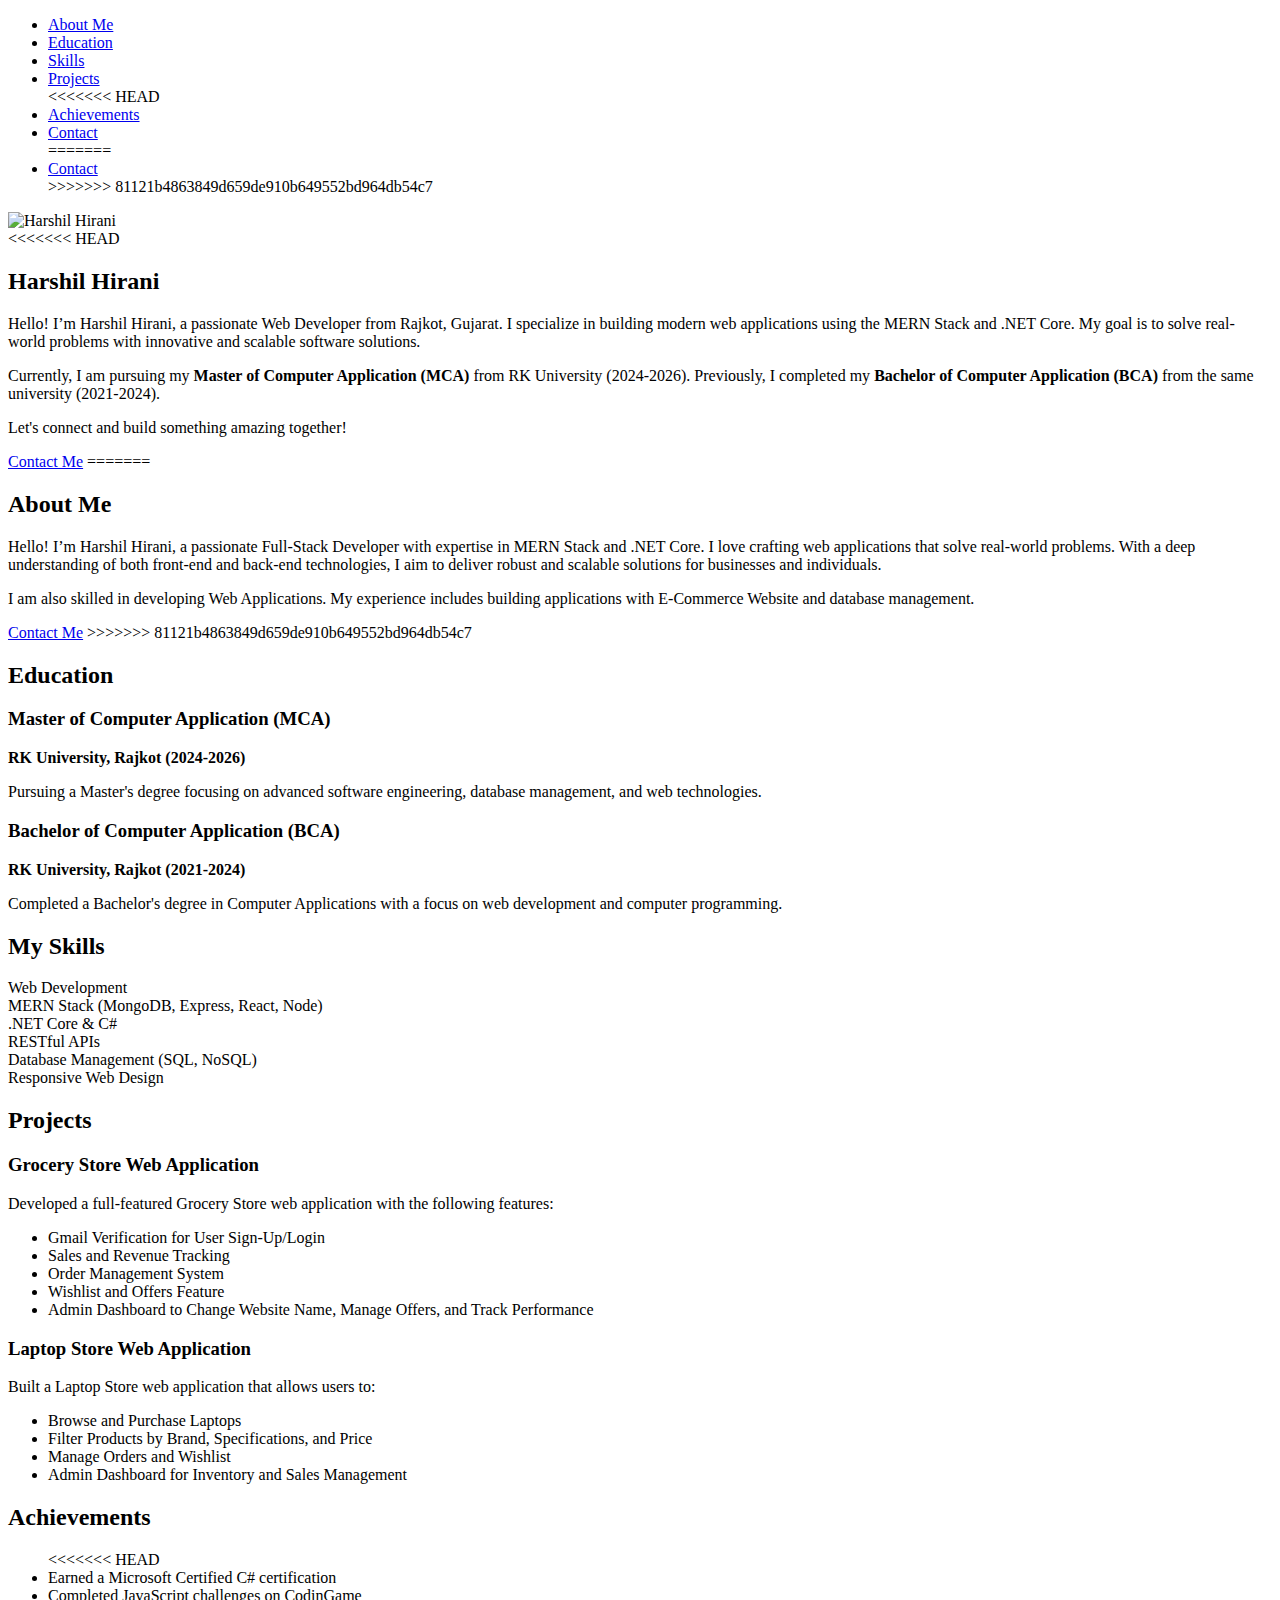
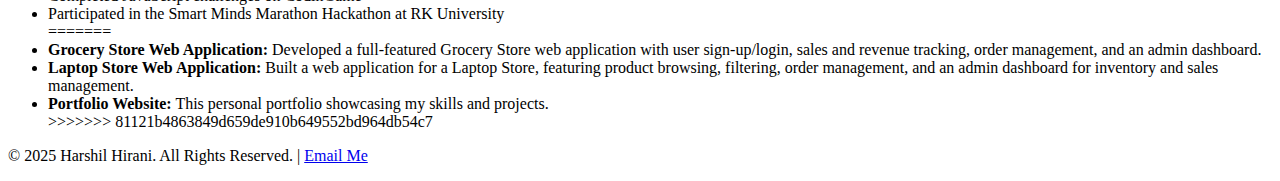
==== index.html @ 75ab3e1b "Merge branch 'main' of https://github.com/harshilhirani0007/harshilhirani0007.github.io" ====
<!DOCTYPE html>
<html lang="en">
<head>
    <meta charset="UTF-8">
    <meta name="viewport" content="width=device-width, initial-scale=1.0">
    <title>About Me - Harshil Hirani</title>
    <link rel="stylesheet" href="about.css">
    <link href="https://fonts.googleapis.com/css2?family=Poppins:wght@300;400;600&display=swap" rel="stylesheet">
</head>
<body>
    <!-- Navigation Header -->
    <header class="main-header">
        <nav>
            <ul>
                <li><a href="#about-section">About Me</a></li>
                <li><a href="#education-section">Education</a></li>
                <li><a href="#skills-section">Skills</a></li>
                <li><a href="#projects-section">Projects</a></li>
<<<<<<< HEAD
                <li><a href="#achievements-section">Achievements</a></li>
                <li><a href="mailto:harshil@example.com">Contact</a></li>
=======
                <li><a href="mailto:harshilhiranipatel007@gmail.com">Contact</a></li>
>>>>>>> 81121b4863849d659de910b649552bd964db54c7
            </ul>
        </nav>
    </header>

    <!-- About Me Section -->
    <section id="about-section" class="about-section">
        <div class="about-card">
            <div class="about-image">
                <img src="HarshilHirani.jpg" alt="Harshil Hirani">
            </div>
            <div class="about-content">
<<<<<<< HEAD
                <h2>Harshil Hirani</h2>
                <p>Hello! I’m Harshil Hirani, a passionate Web Developer from Rajkot, Gujarat. I specialize in building modern web applications using the MERN Stack and .NET Core. My goal is to solve real-world problems with innovative and scalable software solutions.</p>
                <p>Currently, I am pursuing my <strong>Master of Computer Application (MCA)</strong> from RK University (2024-2026). Previously, I completed my <strong>Bachelor of Computer Application (BCA)</strong> from the same university (2021-2024).</p>
                <p>Let's connect and build something amazing together!</p>
                <a href="mailto:harshil@example.com" class="btn">Contact Me</a>
=======
                <h2>About Me</h2>
                <p>Hello! I’m Harshil Hirani, a passionate Full-Stack Developer with expertise in MERN Stack and .NET Core. I love crafting web applications that solve real-world problems. With a deep understanding of both front-end and back-end technologies, I aim to deliver robust and scalable solutions for businesses and individuals.</p>
                <p>I am also skilled in developing Web Applications. My experience includes building applications with E-Commerce Website and database management.</p>
                <a href="mailto:harshilhiranipatel007@gmail.com" class="btn">Contact Me</a>
>>>>>>> 81121b4863849d659de910b649552bd964db54c7
            </div>
        </div>
    </section>

    <!-- Education Section -->
    <section id="education-section" class="education-section">
        <h2>Education</h2>
        <div class="education-list">
            <div class="education-item">
                <h3>Master of Computer Application (MCA)</h3>
                <p><strong>RK University, Rajkot (2024-2026)</strong></p>
                <p>Pursuing a Master's degree focusing on advanced software engineering, database management, and web technologies.</p>
            </div>
            <div class="education-item">
                <h3>Bachelor of Computer Application (BCA)</h3>
                <p><strong>RK University, Rajkot (2021-2024)</strong></p>
                <p>Completed a Bachelor's degree in Computer Applications with a focus on web development and computer programming.</p>
            </div>
        </div>
    </section>

    <!-- Skills Section -->
    <section id="skills-section" class="skills-section">
        <h2>My Skills</h2>
        <div class="skills-container">
            <div class="skill-card">Web Development</div>
            <div class="skill-card">MERN Stack (MongoDB, Express, React, Node)</div>
            <div class="skill-card">.NET Core & C#</div>
            <div class="skill-card">RESTful APIs</div>
            <div class="skill-card">Database Management (SQL, NoSQL)</div>
            <div class="skill-card">Responsive Web Design</div>
        </div>
    </section>

    <!-- Projects Section -->
    <section id="projects-section" class="projects-section">
        <h2>Projects</h2>
        <div class="project">
            <h3>Grocery Store Web Application</h3>
            <p>Developed a full-featured Grocery Store web application with the following features:</p>
            <ul>
                <li>Gmail Verification for User Sign-Up/Login</li>
                <li>Sales and Revenue Tracking</li>
                <li>Order Management System</li>
                <li>Wishlist and Offers Feature</li>
                <li>Admin Dashboard to Change Website Name, Manage Offers, and Track Performance</li>
            </ul>
        </div>

        <div class="project">
            <h3>Laptop Store Web Application</h3>
            <p>Built a Laptop Store web application that allows users to:</p>
            <ul>
                <li>Browse and Purchase Laptops</li>
                <li>Filter Products by Brand, Specifications, and Price</li>
                <li>Manage Orders and Wishlist</li>
                <li>Admin Dashboard for Inventory and Sales Management</li>
            </ul>
        </div>
    </section>

    <!-- Achievements Section -->
    <section id="achievements-section" class="achievements-section">
        <h2>Achievements</h2>
        <ul>
<<<<<<< HEAD
            <li>Earned a Microsoft Certified C# certification</li>
            <li>Completed JavaScript challenges on CodinGame</li>
            <li>Participated in the Smart Minds Marathon Hackathon at RK University</li>
=======
            <li><strong>Grocery Store Web Application:</strong> Developed a full-featured Grocery Store web application with user sign-up/login, sales and revenue tracking, order management, and an admin dashboard.</li>
            <li><strong>Laptop Store Web Application:</strong> Built a web application for a Laptop Store, featuring product browsing, filtering, order management, and an admin dashboard for inventory and sales management.</li>
            <li><strong>Portfolio Website:</strong> This personal portfolio showcasing my skills and projects.</li>
>>>>>>> 81121b4863849d659de910b649552bd964db54c7
        </ul>
    </section>

    <!-- Footer -->
    <footer class="footer">
        <p>&copy; 2025 Harshil Hirani. All Rights Reserved. | <a href="mailto:harshilhiranipatel007@gmail.com">Email Me</a></p>
    </footer>

</body>
</html>
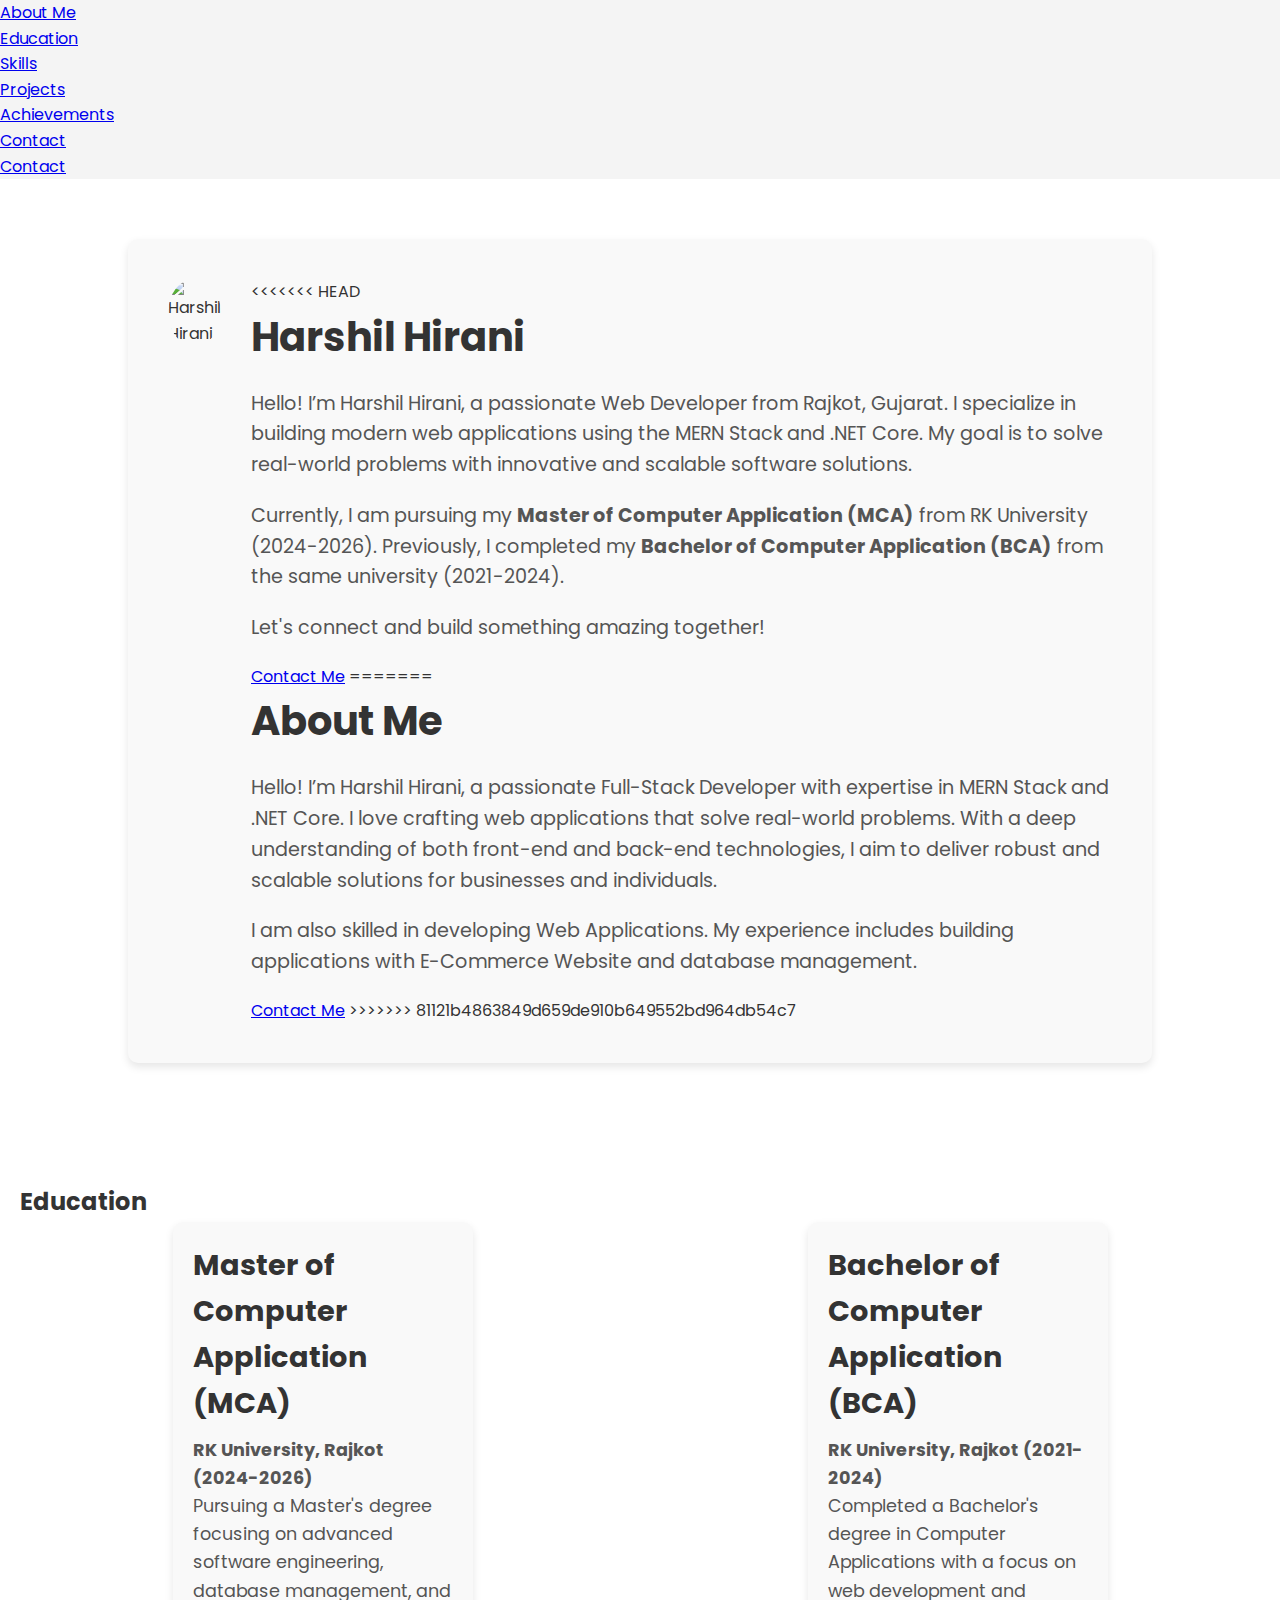
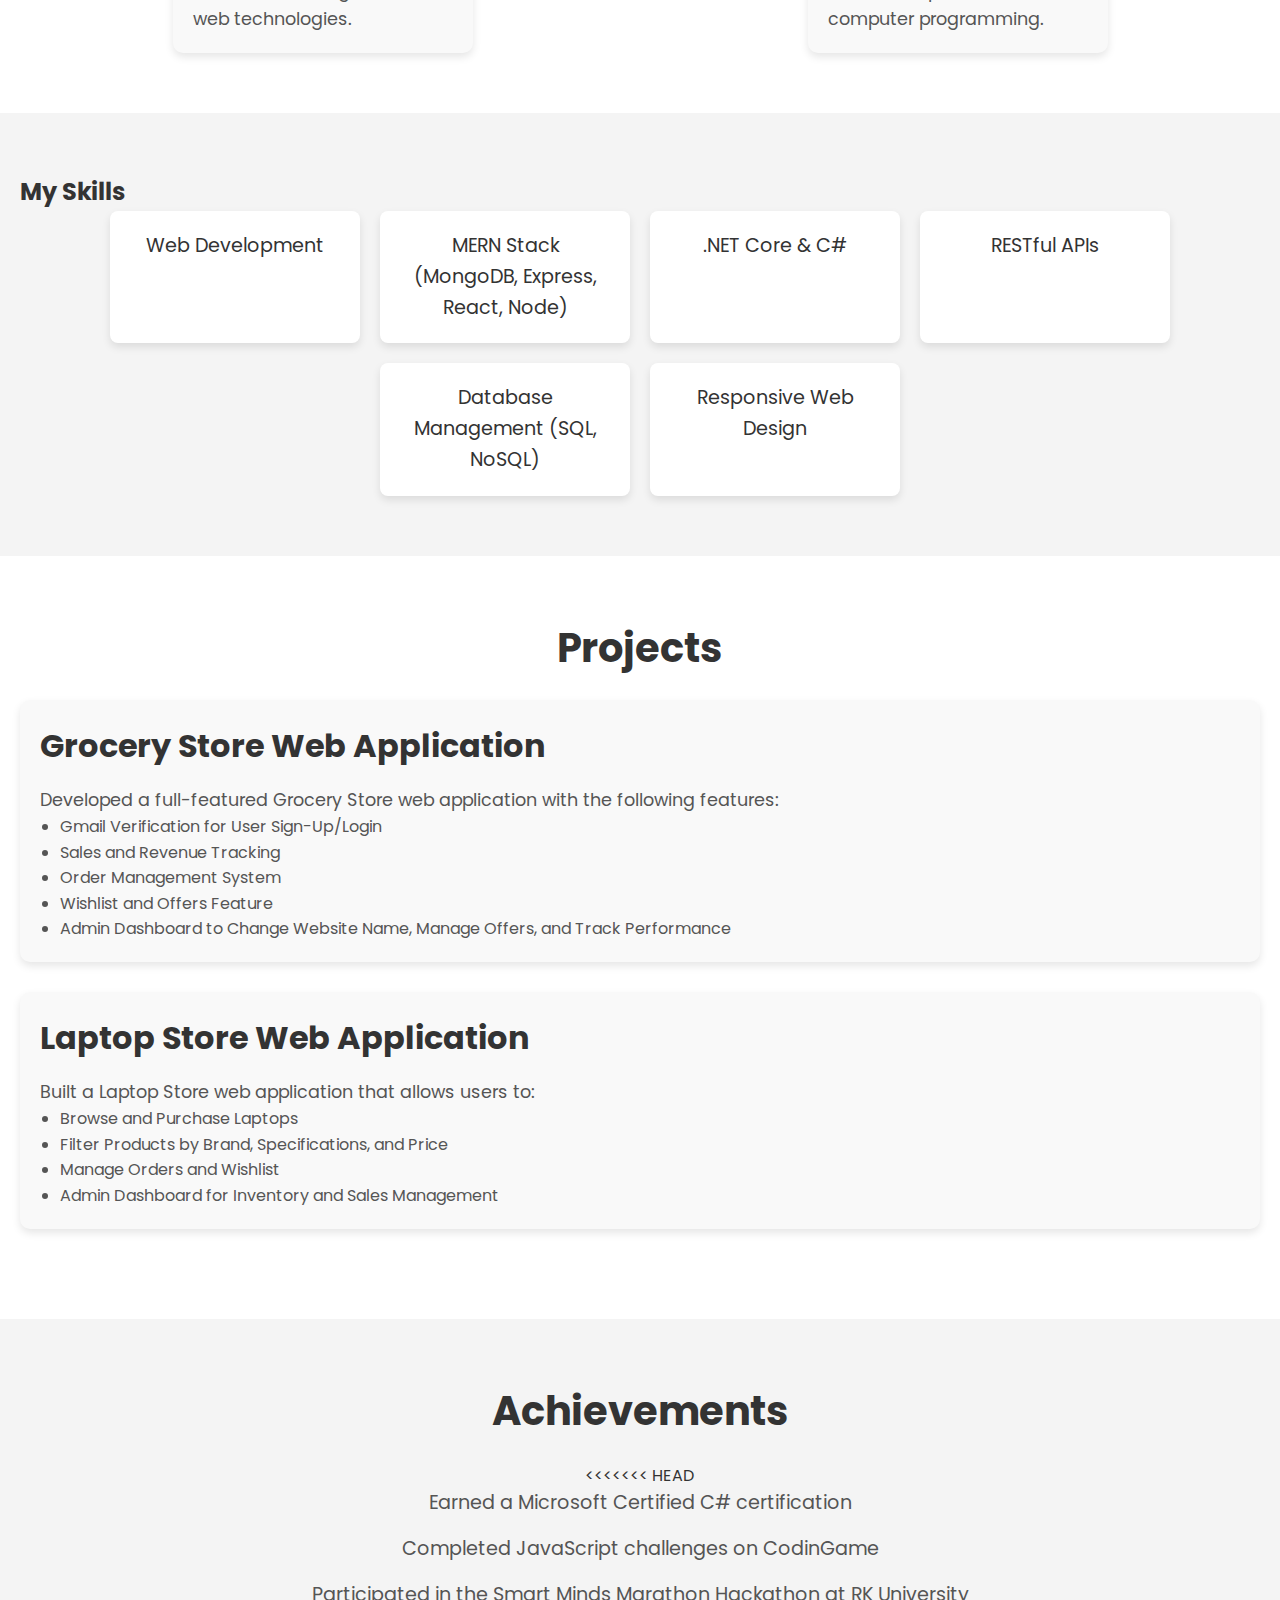
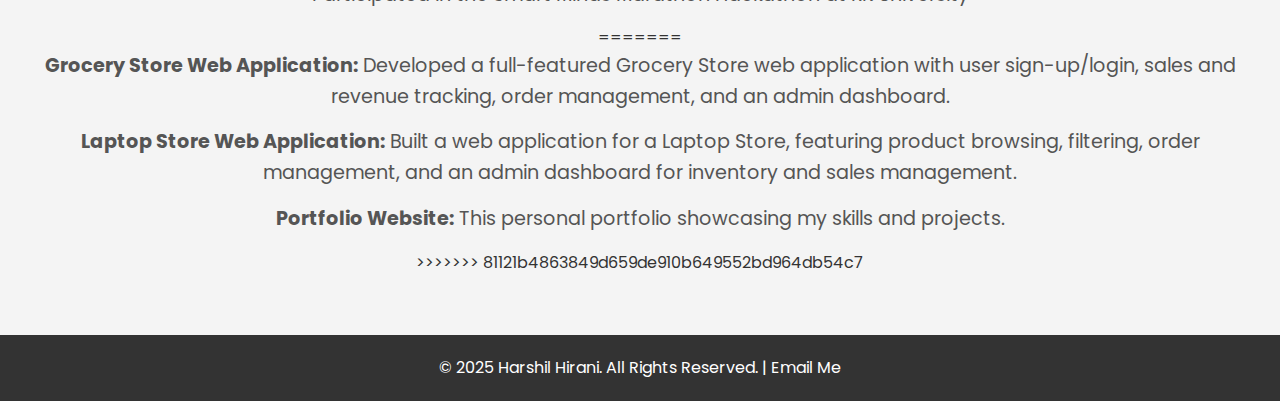
==== commit f11cbbda: "some change info" ====
--- a/index.html
+++ b/index.html
@@ -16,12 +16,9 @@
                 <li><a href="#education-section">Education</a></li>
                 <li><a href="#skills-section">Skills</a></li>
                 <li><a href="#projects-section">Projects</a></li>
-<<<<<<< HEAD
                 <li><a href="#achievements-section">Achievements</a></li>
                 <li><a href="mailto:harshil@example.com">Contact</a></li>
-=======
                 <li><a href="mailto:harshilhiranipatel007@gmail.com">Contact</a></li>
->>>>>>> 81121b4863849d659de910b649552bd964db54c7
             </ul>
         </nav>
     </header>
--- a/about.css
+++ b/about.css
@@ -0,0 +1,240 @@
+/* General Reset */
+* {
+    margin: 0;
+    padding: 0;
+    box-sizing: border-box;
+}
+
+/* Body Styling */
+body {
+    font-family: 'Poppins', sans-serif;
+    background-color: #f4f4f4;
+    color: #333;
+    line-height: 1.6;
+}
+
+/* About Section Styling */
+.about-section {
+    display: flex;
+    justify-content: center;
+    align-items: center;
+    padding: 60px 0;
+    background-color: #fff;
+}
+
+.about-card {
+    display: flex;
+    justify-content: space-between;
+    width: 80%;
+    max-width: 1200px;
+    box-shadow: 0 4px 8px rgba(0, 0, 0, 0.1);
+    padding: 40px;
+    border-radius: 10px;
+    background-color: #f9f9f9;
+}
+
+.about-image img {
+    border-radius: 50%;
+    width: 150px;
+    height: 150px;
+    object-fit: cover;
+    margin-right: 30px;
+}
+
+.about-content h2 {
+    font-size: 2.5rem;
+    margin-bottom: 20px;
+}
+
+.about-content p {
+    font-size: 1.2rem;
+    color: #555;
+    margin-bottom: 20px;
+}
+
+/* Education Section Styling */
+.education-section {
+    padding: 60px 20px;
+    background-color: #fff;
+}
+
+.education-list {
+    display: flex;
+    justify-content: space-around;
+    flex-wrap: wrap;
+    gap: 30px;
+}
+
+.education-item {
+    background-color: #f9f9f9;
+    padding: 20px;
+    width: 300px;
+    box-shadow: 0 4px 8px rgba(0, 0, 0, 0.1);
+    border-radius: 10px;
+}
+
+.education-item h3 {
+    font-size: 1.8rem;
+    margin-bottom: 10px;
+}
+
+.education-item p {
+    font-size: 1.1rem;
+    color: #555;
+}
+
+/* Skills Section Styling */
+.skills-section {
+    padding: 60px 20px;
+    background-color: #f4f4f4;
+}
+
+.skills-container {
+    display: flex;
+    justify-content: center;
+    gap: 20px;
+    flex-wrap: wrap;
+}
+
+.skill-card {
+    background-color: #fff;
+    padding: 20px;
+    width: 250px;
+    box-shadow: 0 4px 8px rgba(0, 0, 0, 0.1);
+    text-align: center;
+    font-size: 1.2rem;
+    border-radius: 8px;
+    transition: transform 0.3s ease-in-out;
+}
+
+.skill-card:hover {
+    transform: scale(1.05);
+}
+
+/* Projects Section Styling */
+.projects-section {
+    padding: 60px 20px;
+    background-color: #fff;
+}
+
+.projects-section h2 {
+    font-size: 2.5rem;
+    margin-bottom: 20px;
+    text-align: center;
+}
+
+.project {
+    background-color: #f9f9f9;
+    padding: 20px;
+    margin-bottom: 30px;
+    box-shadow: 0 4px 8px rgba(0, 0, 0, 0.1);
+    border-radius: 10px;
+}
+
+.project h3 {
+    font-size: 2rem;
+    margin-bottom: 15px;
+}
+
+.project p {
+    font-size: 1.1rem;
+    color: #555;
+}
+
+.project ul {
+    list-style-type: disc;
+    padding-left: 20px;
+}
+
+.project ul li {
+    font-size: 1rem;
+    color: #555;
+}
+
+/* Achievements Section Styling */
+.achievements-section {
+    padding: 60px 20px;
+    background-color: #f4f4f4;
+}
+
+.achievements-section h2 {
+    font-size: 2.5rem;
+    margin-bottom: 20px;
+    text-align: center;
+}
+
+.achievements-section ul {
+    list-style-type: none;
+    padding-left: 0;
+    text-align: center;
+}
+
+.achievements-section ul li {
+    font-size: 1.2rem;
+    color: #555;
+    margin-bottom: 15px;
+}
+
+/* Footer Styling */
+.footer {
+    background-color: #333;
+    color: #fff;
+    padding: 20px 0;
+    text-align: center;
+}
+
+.footer a {
+    color: #fff;
+    text-decoration: none;
+}
+
+.footer a:hover {
+    text-decoration: underline;
+}
+
+/* Responsive Design */
+@media (max-width: 768px) {
+    .about-section,
+    .skills-section,
+    .projects-section,
+    .education-section {
+        padding: 40px 20px;
+    }
+
+    .about-card {
+        flex-direction: column;
+        align-items: center;
+        text-align: center;
+    }
+
+    .about-image img {
+        width: 120px;
+        height: 120px;
+        margin-bottom: 20px;
+    }
+
+    .skills-container {
+        flex-direction: column;
+        align-items: center;
+    }
+
+    .skill-card {
+        width: 200px;
+        margin-bottom: 20px;
+    }
+
+    .education-list {
+        flex-direction: column;
+        align-items: center;
+    }
+
+    .education-item {
+        width: 80%;
+        margin-bottom: 20px;
+    }
+
+    .project {
+        width: 90%;
+        margin-bottom: 20px;
+    }
+}
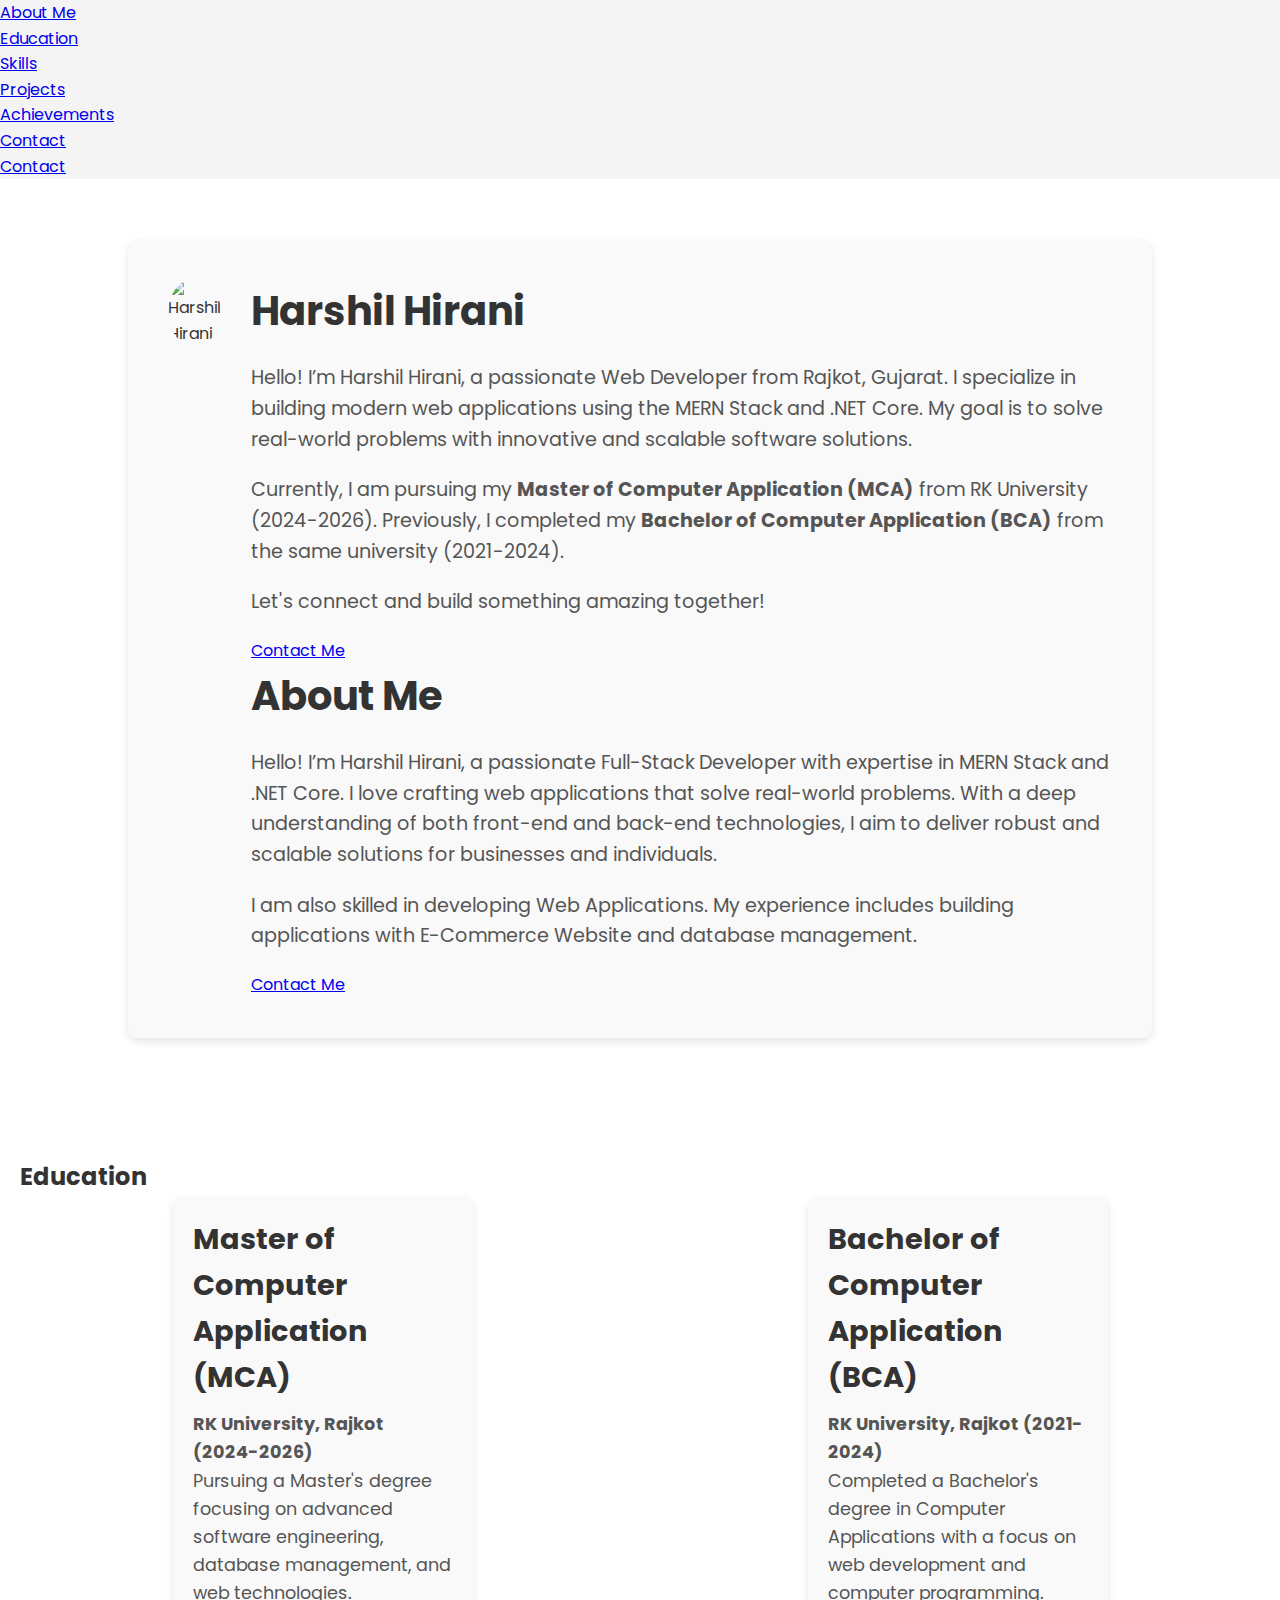
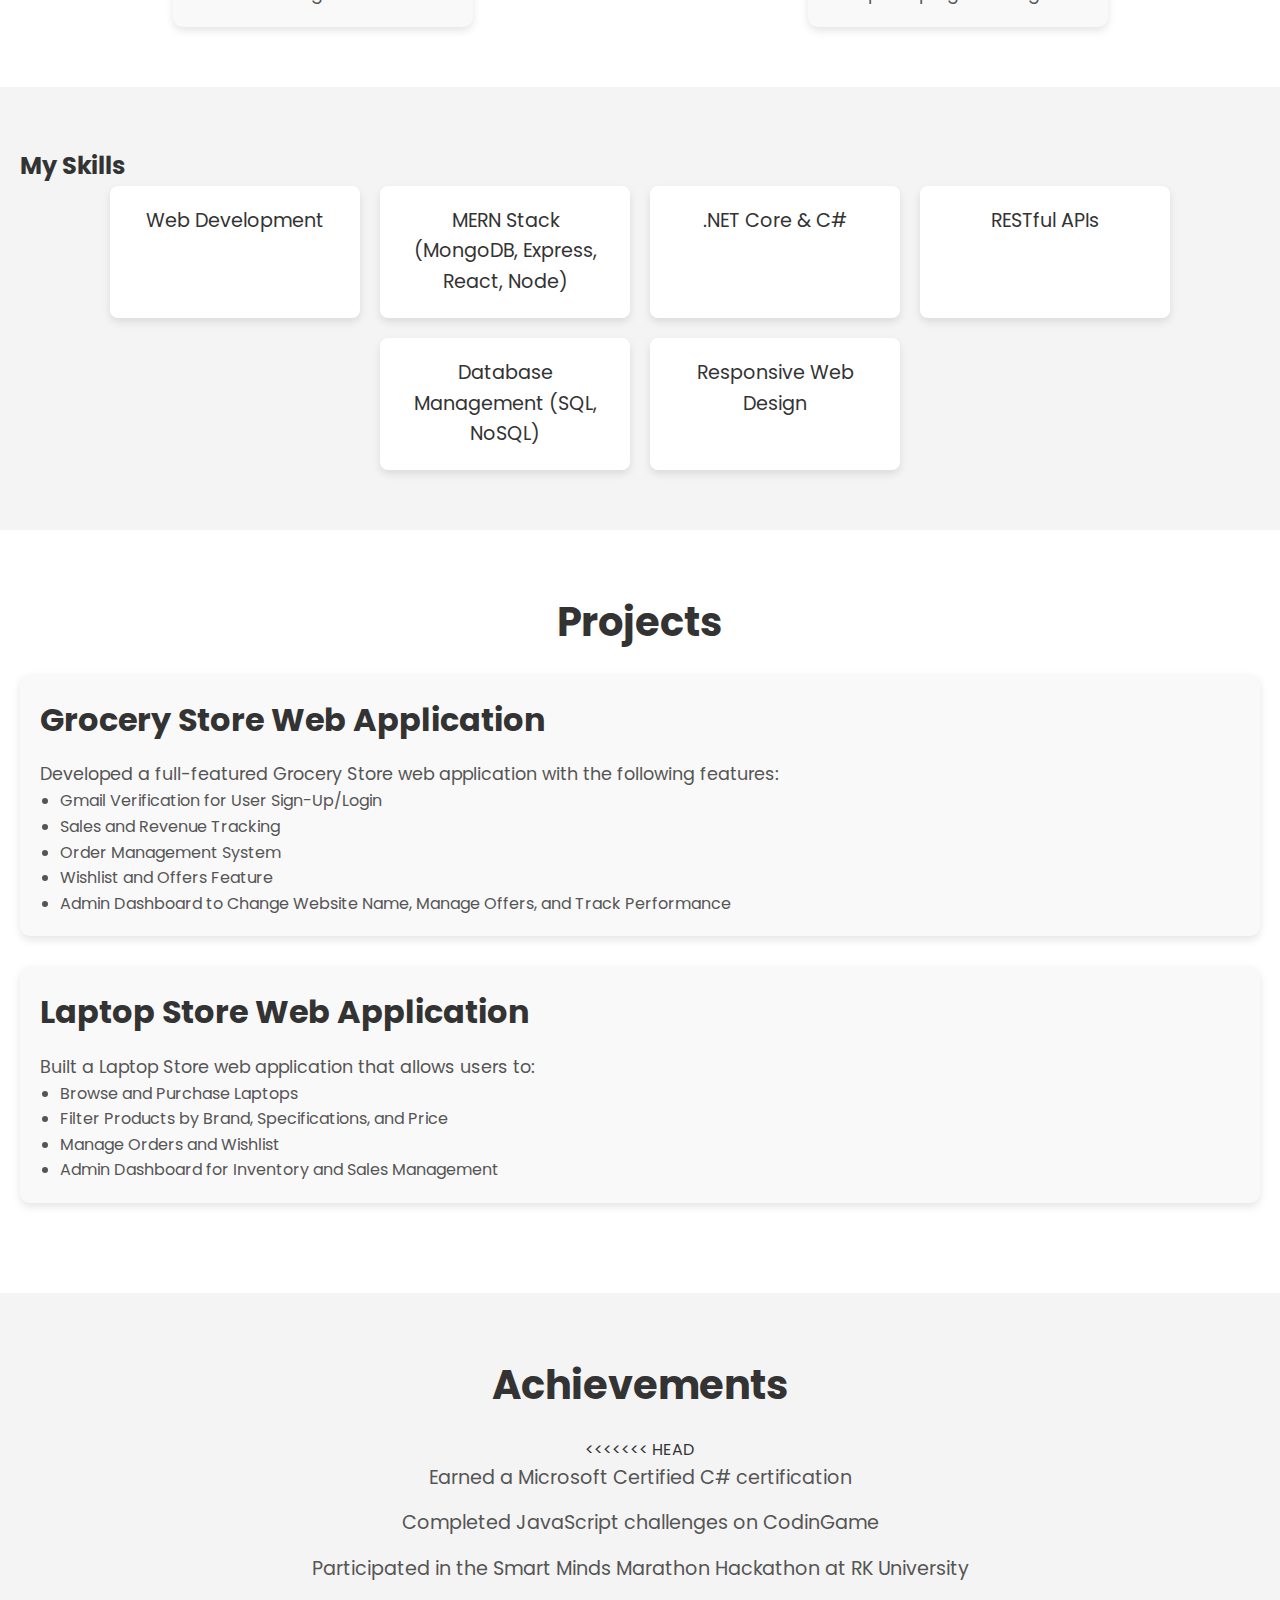
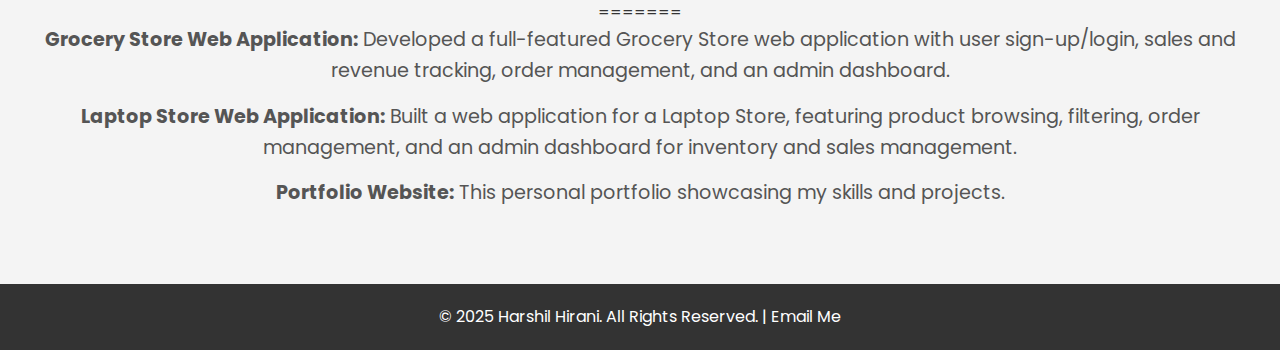
==== commit de02aca5: "changes" ====
--- a/index.html
+++ b/index.html
@@ -30,18 +30,15 @@
                 <img src="HarshilHirani.jpg" alt="Harshil Hirani">
             </div>
             <div class="about-content">
-<<<<<<< HEAD
                 <h2>Harshil Hirani</h2>
                 <p>Hello! I’m Harshil Hirani, a passionate Web Developer from Rajkot, Gujarat. I specialize in building modern web applications using the MERN Stack and .NET Core. My goal is to solve real-world problems with innovative and scalable software solutions.</p>
                 <p>Currently, I am pursuing my <strong>Master of Computer Application (MCA)</strong> from RK University (2024-2026). Previously, I completed my <strong>Bachelor of Computer Application (BCA)</strong> from the same university (2021-2024).</p>
                 <p>Let's connect and build something amazing together!</p>
-                <a href="mailto:harshil@example.com" class="btn">Contact Me</a>
-=======
+                <a href="mailto:harshilhiranipatel007@gmail.com" class="btn">Contact Me</a>
                 <h2>About Me</h2>
                 <p>Hello! I’m Harshil Hirani, a passionate Full-Stack Developer with expertise in MERN Stack and .NET Core. I love crafting web applications that solve real-world problems. With a deep understanding of both front-end and back-end technologies, I aim to deliver robust and scalable solutions for businesses and individuals.</p>
                 <p>I am also skilled in developing Web Applications. My experience includes building applications with E-Commerce Website and database management.</p>
                 <a href="mailto:harshilhiranipatel007@gmail.com" class="btn">Contact Me</a>
->>>>>>> 81121b4863849d659de910b649552bd964db54c7
             </div>
         </div>
     </section>
@@ -115,7 +112,6 @@
             <li><strong>Grocery Store Web Application:</strong> Developed a full-featured Grocery Store web application with user sign-up/login, sales and revenue tracking, order management, and an admin dashboard.</li>
             <li><strong>Laptop Store Web Application:</strong> Built a web application for a Laptop Store, featuring product browsing, filtering, order management, and an admin dashboard for inventory and sales management.</li>
             <li><strong>Portfolio Website:</strong> This personal portfolio showcasing my skills and projects.</li>
->>>>>>> 81121b4863849d659de910b649552bd964db54c7
         </ul>
     </section>
 
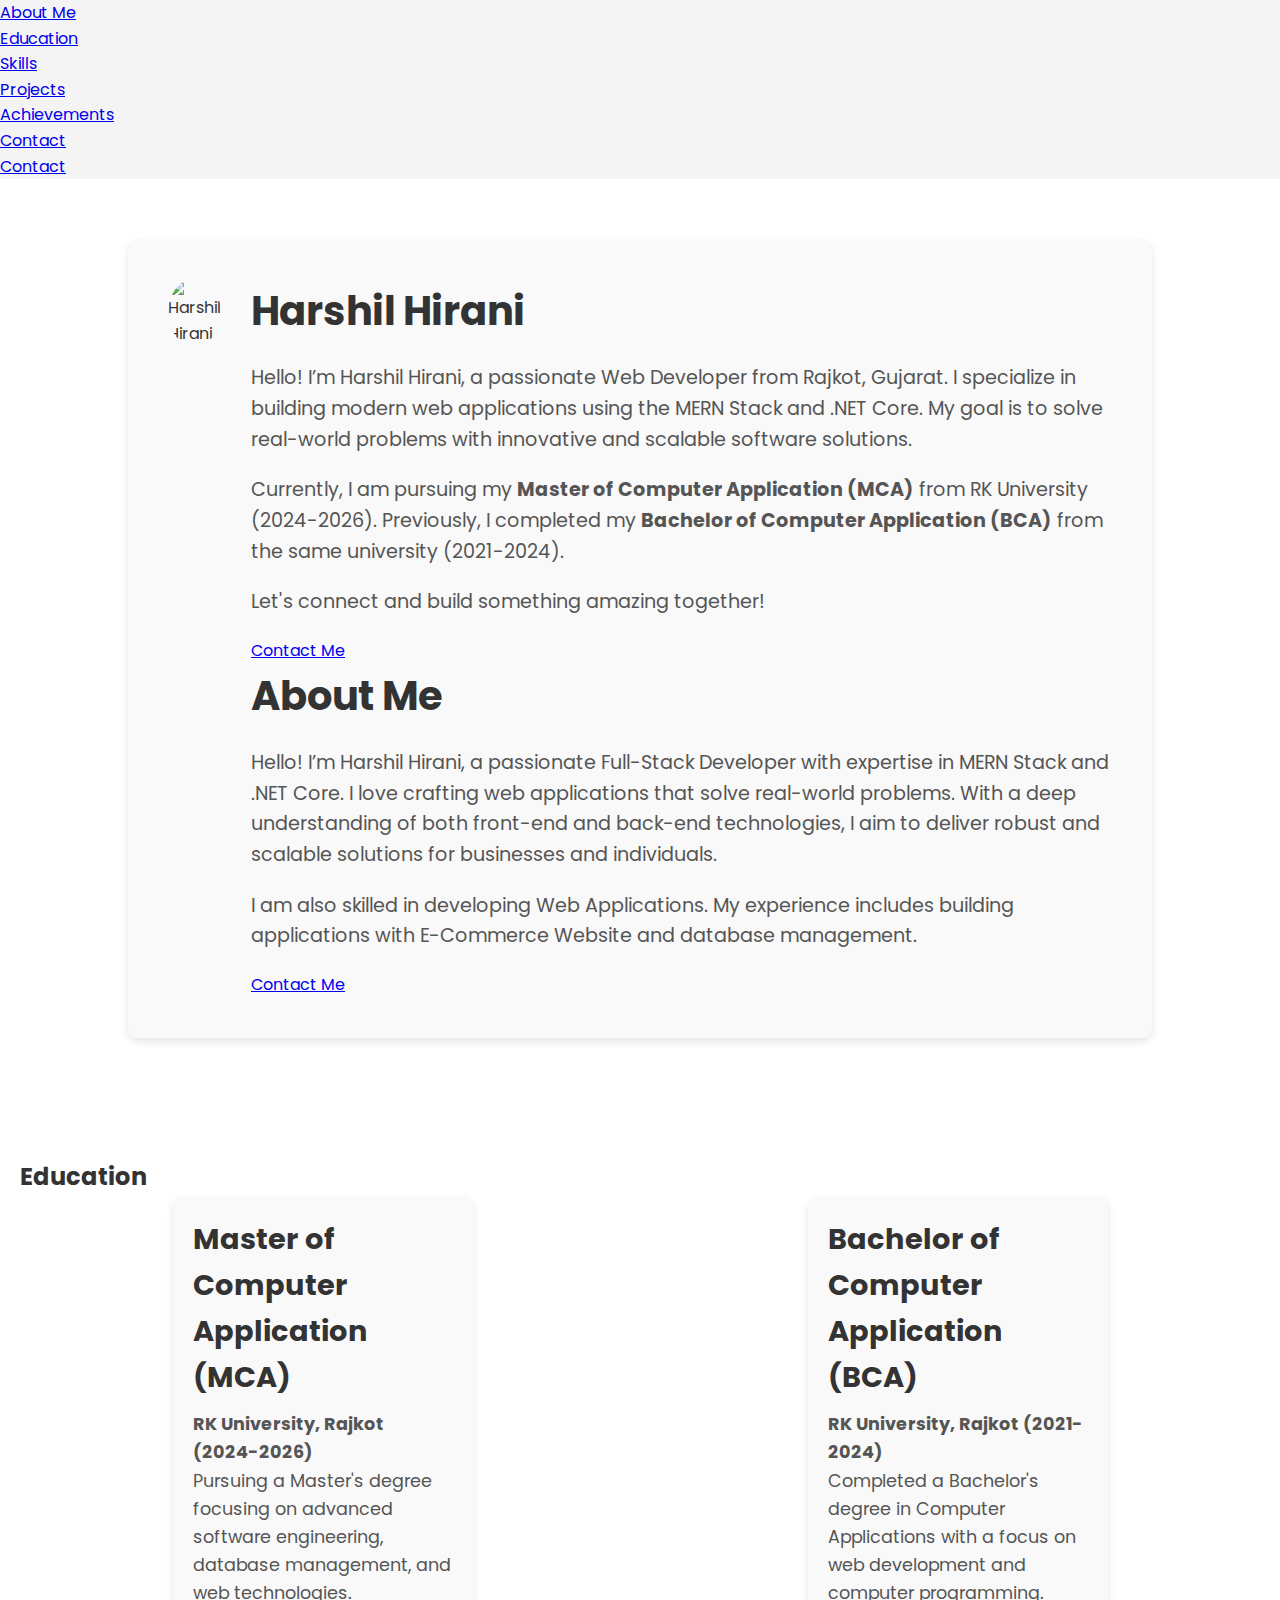
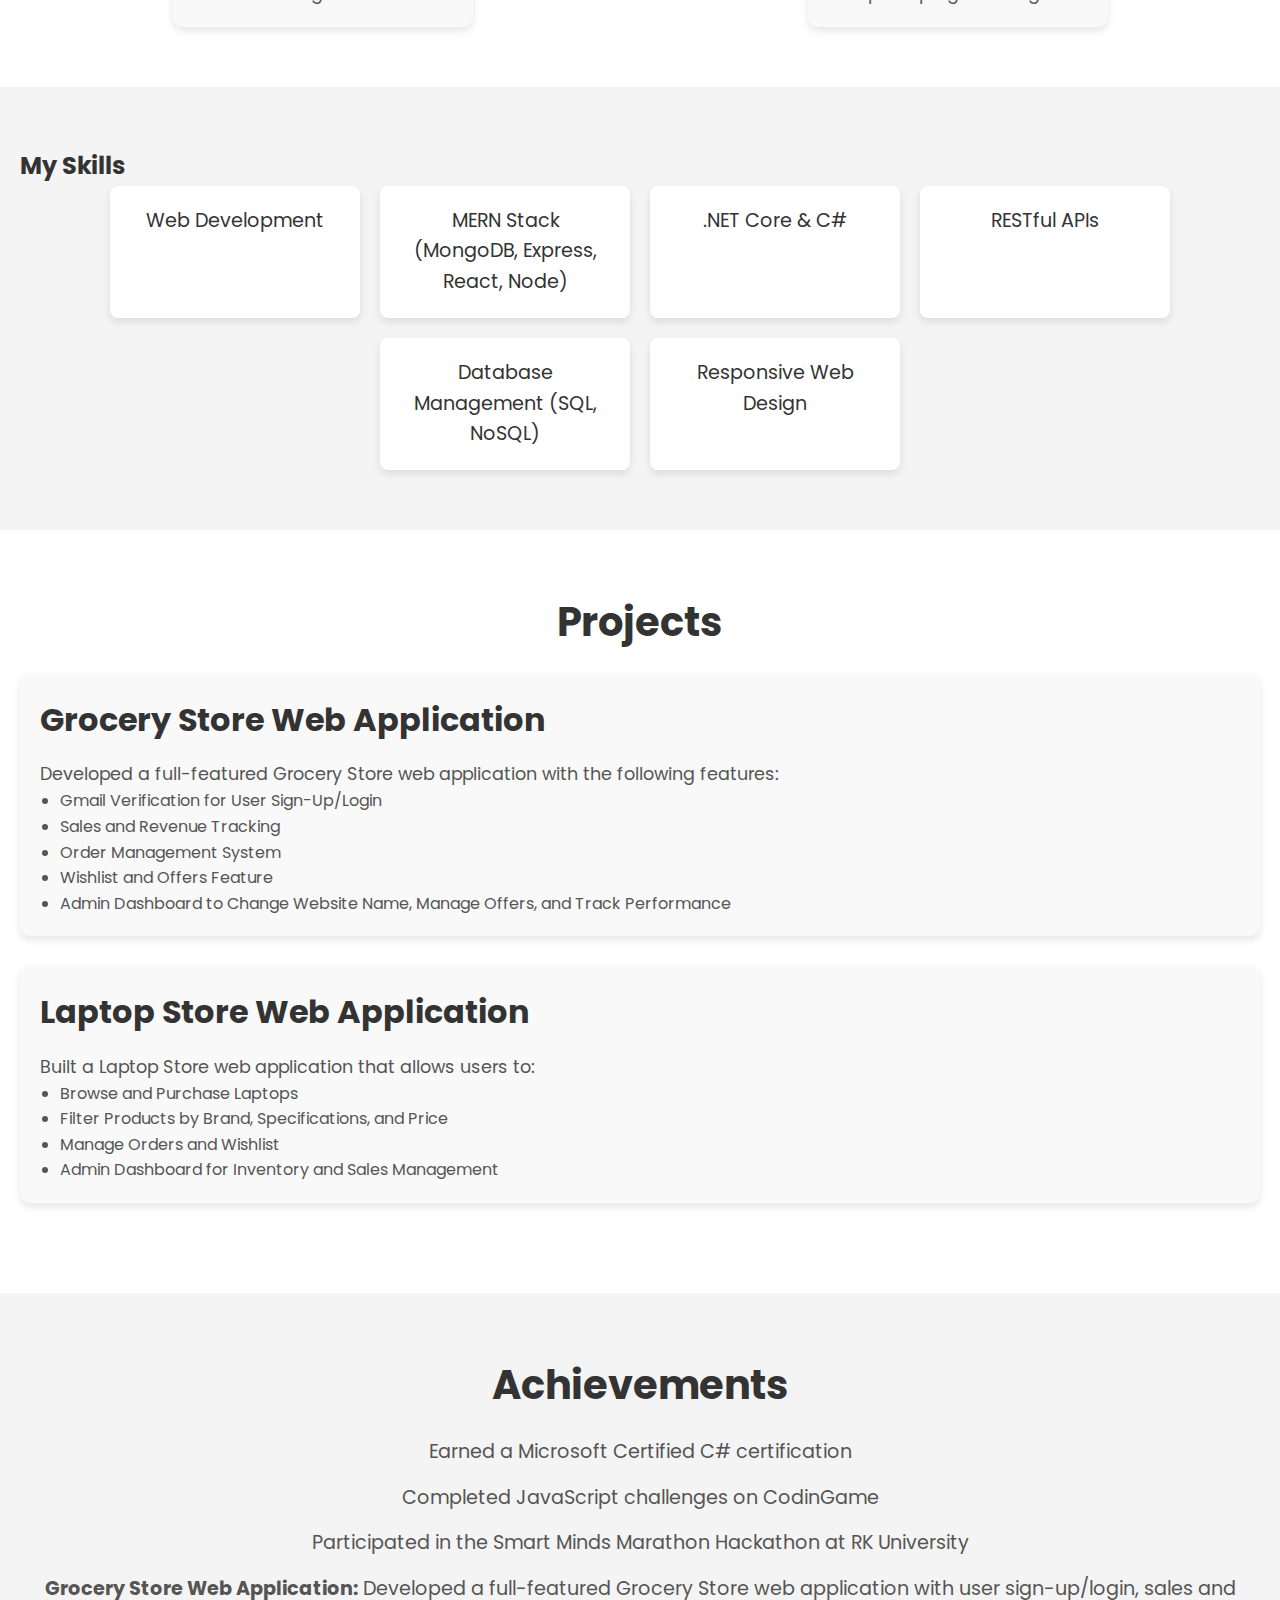
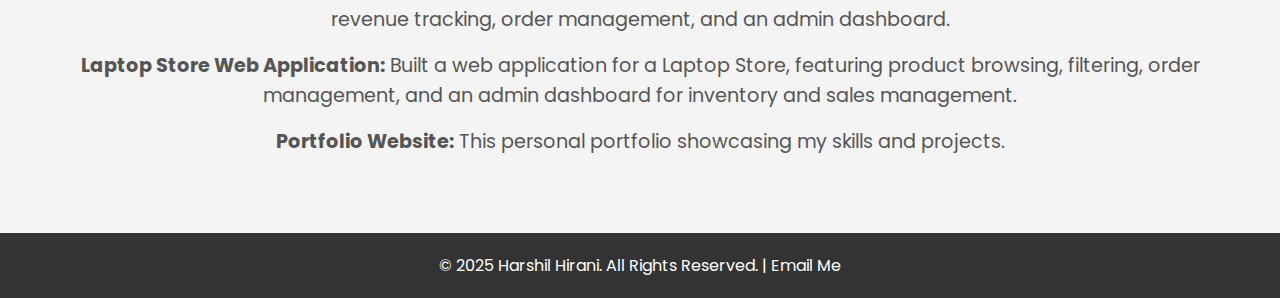
==== commit 0b5abd96: "changes" ====
--- a/index.html
+++ b/index.html
@@ -104,11 +104,9 @@
     <section id="achievements-section" class="achievements-section">
         <h2>Achievements</h2>
         <ul>
-<<<<<<< HEAD
             <li>Earned a Microsoft Certified C# certification</li>
             <li>Completed JavaScript challenges on CodinGame</li>
             <li>Participated in the Smart Minds Marathon Hackathon at RK University</li>
-=======
             <li><strong>Grocery Store Web Application:</strong> Developed a full-featured Grocery Store web application with user sign-up/login, sales and revenue tracking, order management, and an admin dashboard.</li>
             <li><strong>Laptop Store Web Application:</strong> Built a web application for a Laptop Store, featuring product browsing, filtering, order management, and an admin dashboard for inventory and sales management.</li>
             <li><strong>Portfolio Website:</strong> This personal portfolio showcasing my skills and projects.</li>
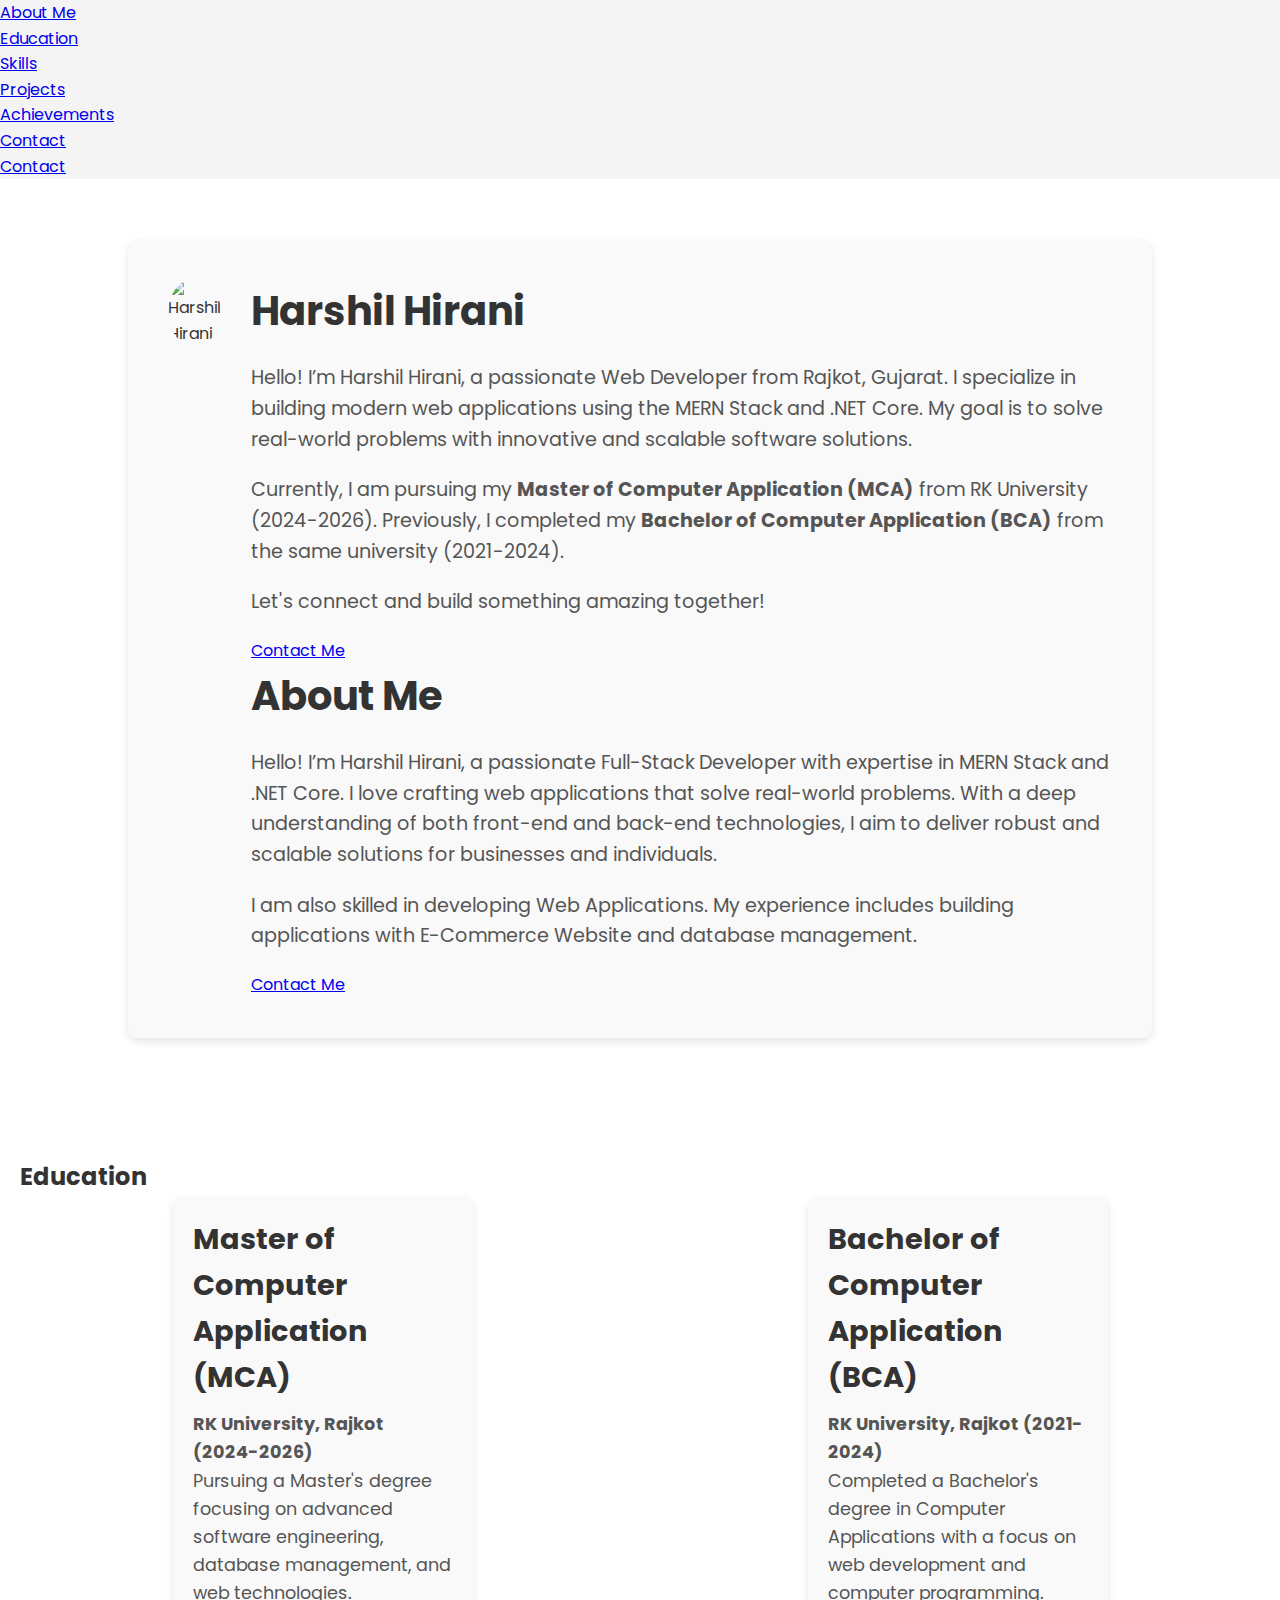
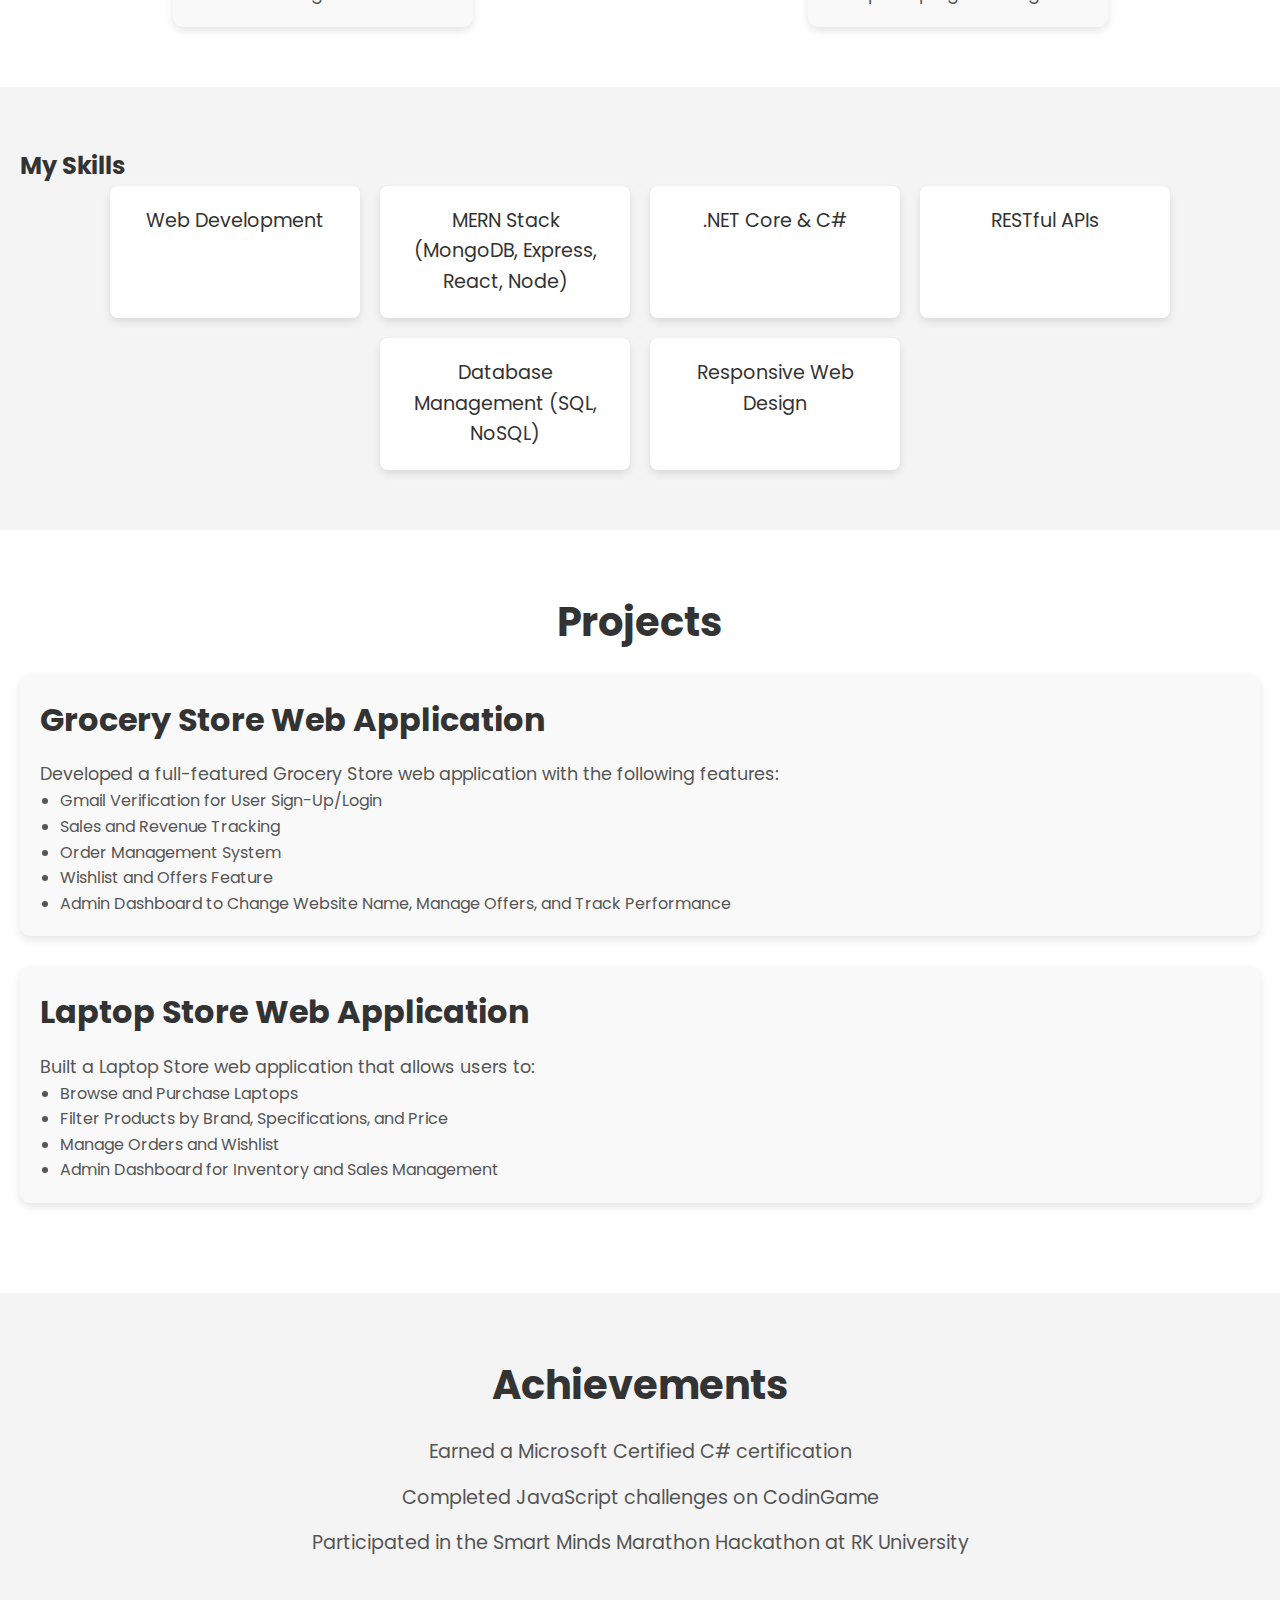
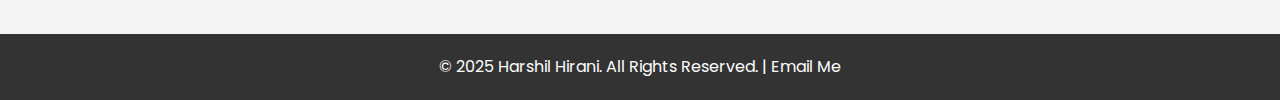
==== commit e2edd86b: "changes" ====
--- a/index.html
+++ b/index.html
@@ -27,7 +27,7 @@
     <section id="about-section" class="about-section">
         <div class="about-card">
             <div class="about-image">
-                <img src="HarshilHirani.jpg" alt="Harshil Hirani">
+                <img src="images/HarshilHirani.jpg" alt="Harshil Hirani">
             </div>
             <div class="about-content">
                 <h2>Harshil Hirani</h2>
@@ -107,9 +107,6 @@
             <li>Earned a Microsoft Certified C# certification</li>
             <li>Completed JavaScript challenges on CodinGame</li>
             <li>Participated in the Smart Minds Marathon Hackathon at RK University</li>
-            <li><strong>Grocery Store Web Application:</strong> Developed a full-featured Grocery Store web application with user sign-up/login, sales and revenue tracking, order management, and an admin dashboard.</li>
-            <li><strong>Laptop Store Web Application:</strong> Built a web application for a Laptop Store, featuring product browsing, filtering, order management, and an admin dashboard for inventory and sales management.</li>
-            <li><strong>Portfolio Website:</strong> This personal portfolio showcasing my skills and projects.</li>
         </ul>
     </section>
 
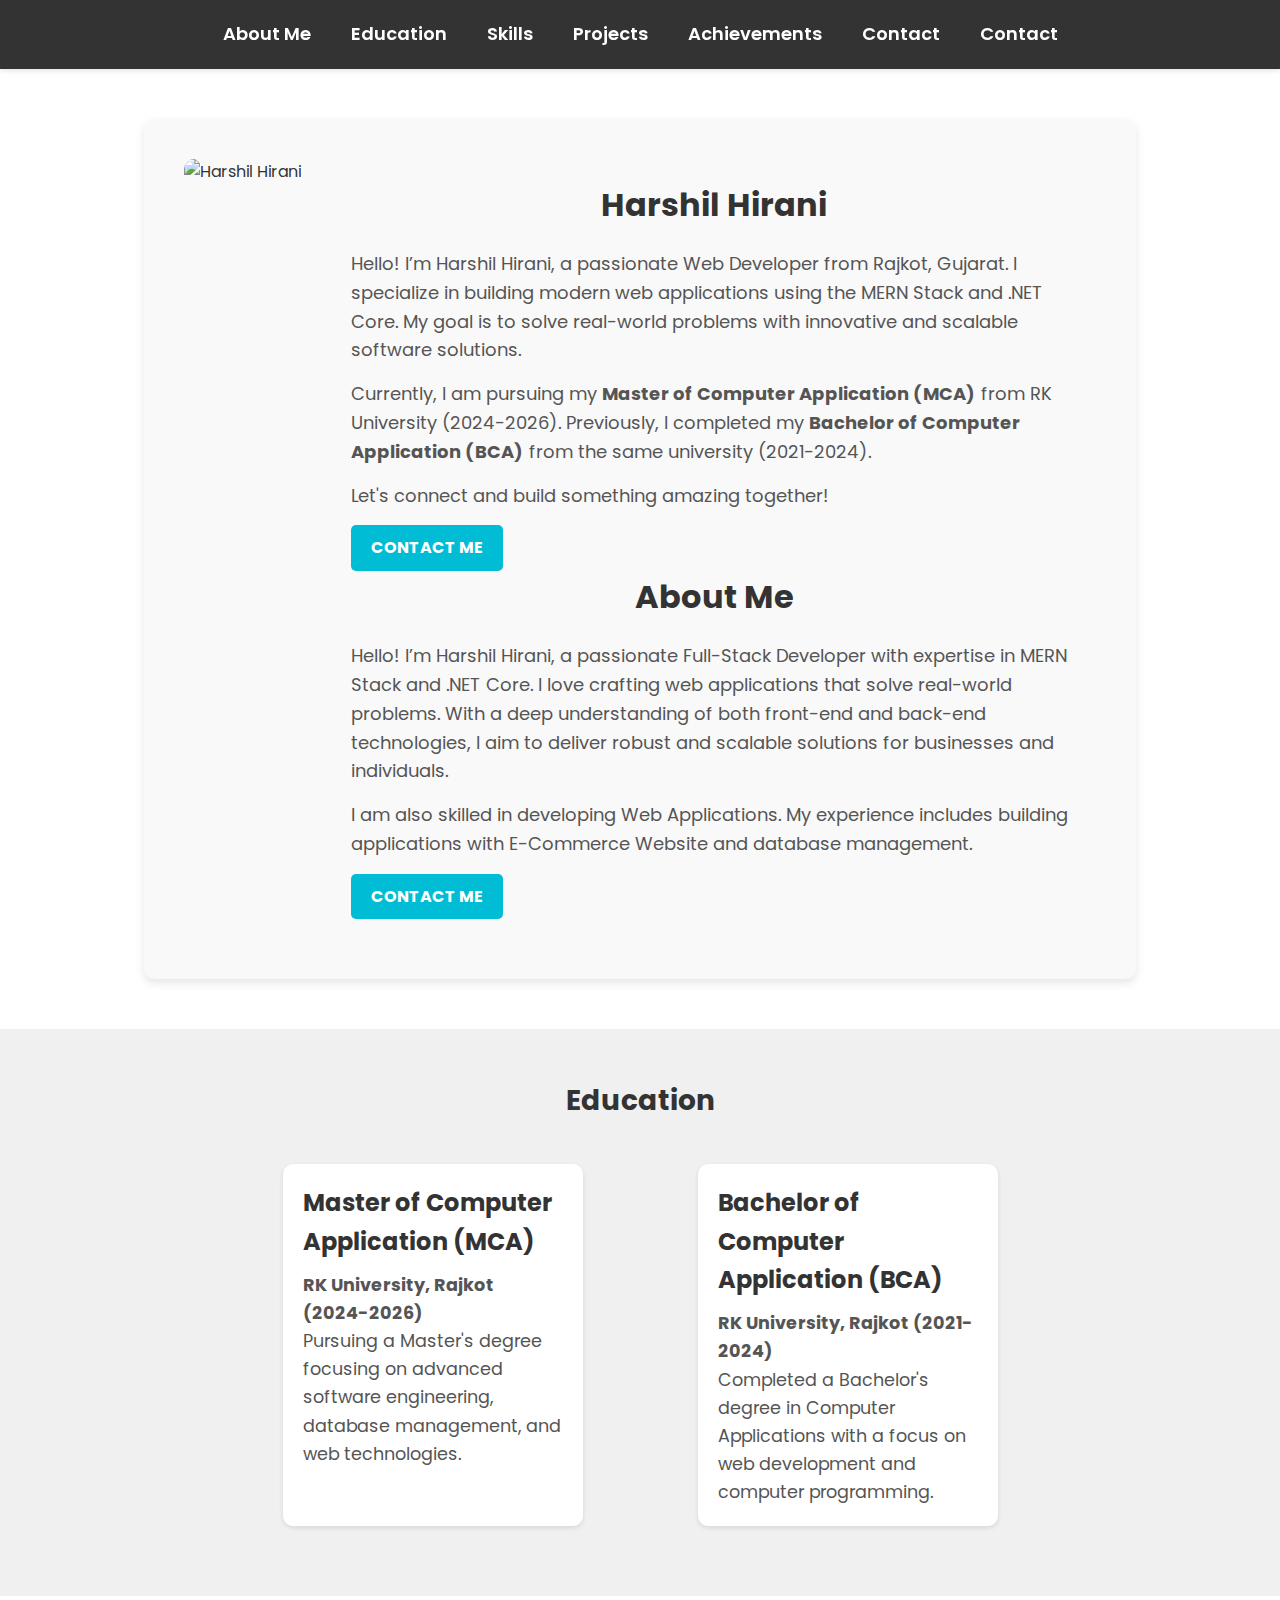
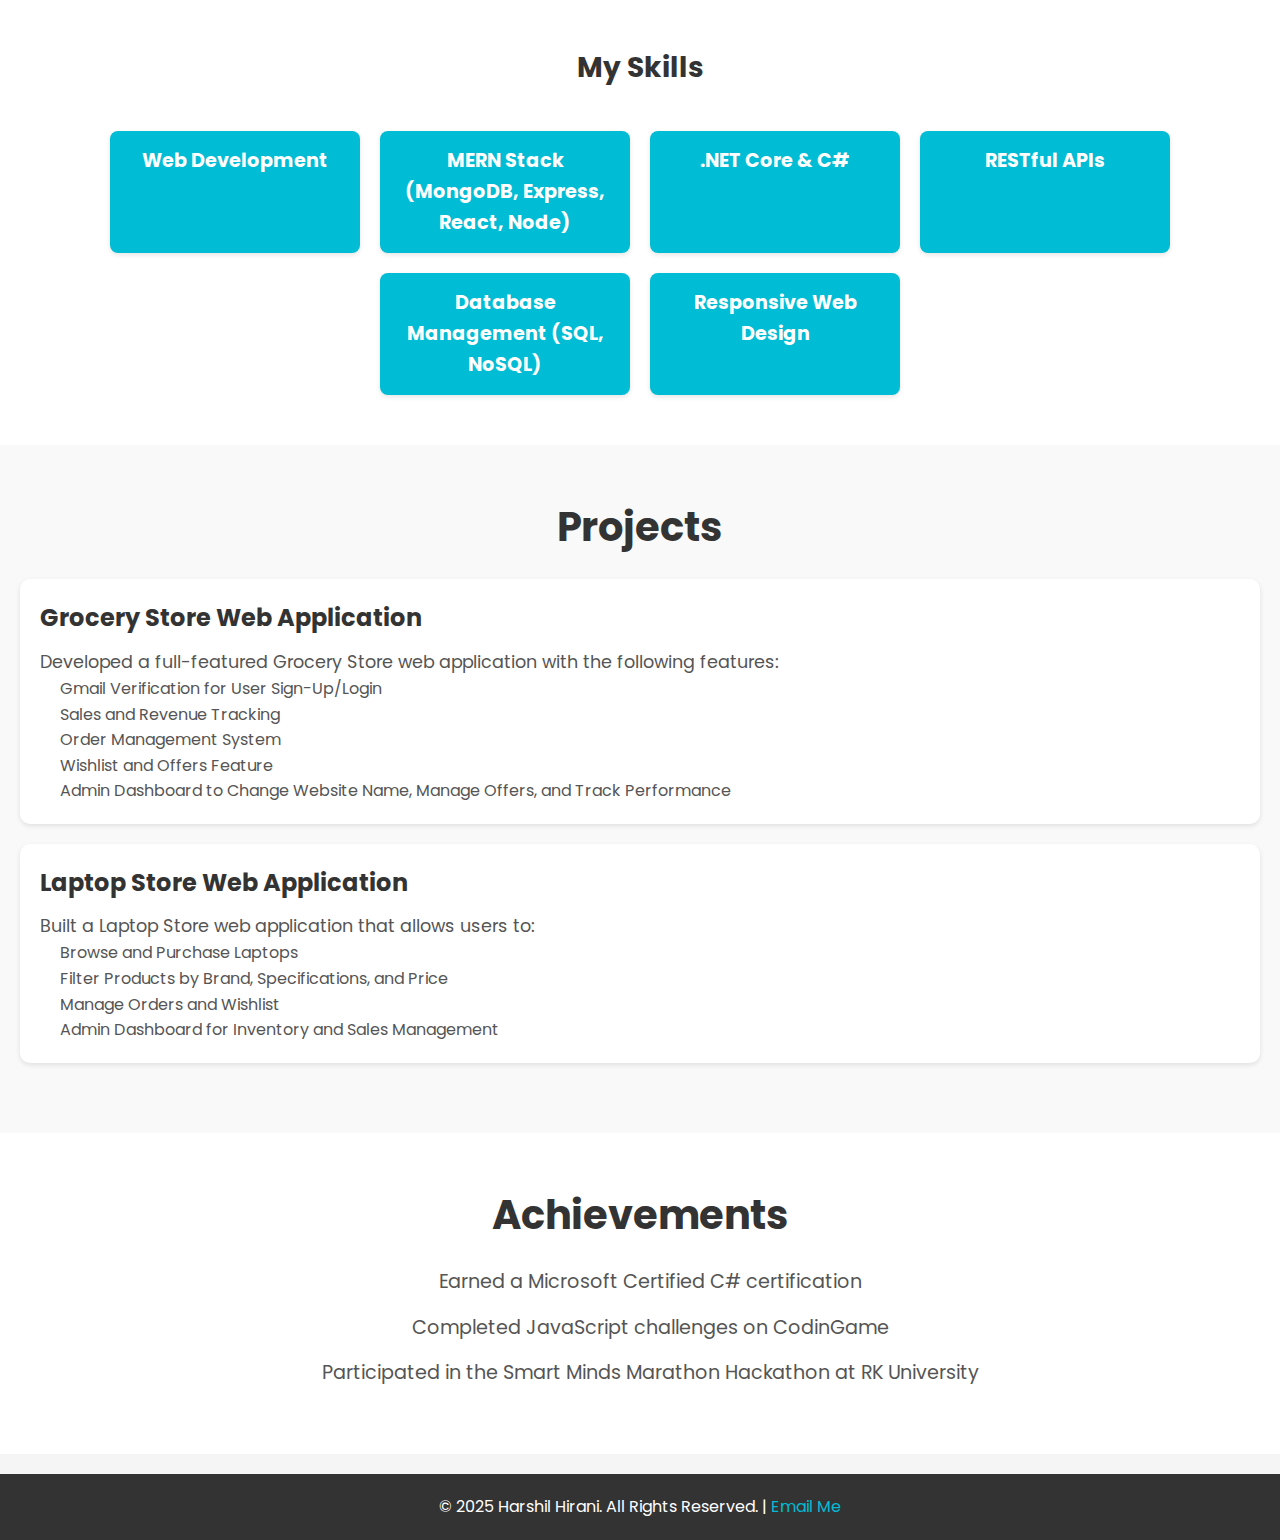
==== commit fc889457: "chnanges" ====
--- a/index.html
+++ b/index.html
@@ -4,6 +4,7 @@
     <meta charset="UTF-8">
     <meta name="viewport" content="width=device-width, initial-scale=1.0">
     <title>About Me - Harshil Hirani</title>
+    <link rel="stylesheet" href="about.css">
     <link rel="stylesheet" href="about.css">
     <link href="https://fonts.googleapis.com/css2?family=Poppins:wght@300;400;600&display=swap" rel="stylesheet">
 </head>
--- a/about.css
+++ b/about.css
@@ -238,3 +238,290 @@
         margin-bottom: 20px;
     }
 }
+
+/* Reset some default browser styles */
+body, ul, li, a {
+    margin: 0;
+    padding: 0;
+    list-style: none;
+    text-decoration: none;
+}
+
+/* General Styles */
+body {
+    font-family: 'Poppins', sans-serif;
+    background-color: #f5f5f5;
+}
+
+/* Header Navigation Styling */
+.main-header {
+    background-color: #333;
+    padding: 15px 20px;
+    position: sticky;
+    top: 0;
+    z-index: 1000;
+    box-shadow: 0 2px 5px rgba(0, 0, 0, 0.1);
+}
+
+.main-header nav ul {
+    display: flex;
+    justify-content: center;
+    align-items: center;
+}
+
+.main-header nav ul li {
+    margin: 0 15px;
+}
+
+.main-header nav ul li a {
+    color: #ffffff;
+    font-weight: 600;
+    font-size: 16px;
+    transition: color 0.3s ease;
+}
+
+.main-header nav ul li a:hover {
+    color: #00bcd4;
+}
+
+/* Responsive Design for Mobile Screens */
+@media (max-width: 768px) {
+    .main-header nav ul {
+        flex-direction: column;
+        align-items: flex-start;
+    }
+
+    .main-header nav ul li {
+        margin: 10px 0;
+    }
+}
+/* Reset some default browser styles */
+body, ul, li, a {
+    margin: 0;
+    padding: 0;
+    list-style: none;
+    text-decoration: none;
+}
+
+/* General Styles */
+body {
+    font-family: 'Poppins', sans-serif;
+    background-color: #f5f5f5;
+    color: #333;
+    line-height: 1.6;
+}
+
+/* Header Navigation Styling */
+.main-header {
+    background-color: #333;
+    padding: 20px 0;
+    position: sticky;
+    top: 0;
+    z-index: 1000;
+    box-shadow: 0 2px 5px rgba(0, 0, 0, 0.1);
+}
+
+.main-header nav ul {
+    display: flex;
+    justify-content: center;
+    align-items: center;
+}
+
+.main-header nav ul li {
+    margin: 0 20px;
+}
+
+.main-header nav ul li a {
+    color: #ffffff;
+    font-weight: 600;
+    font-size: 18px;
+    transition: color 0.3s ease;
+}
+
+.main-header nav ul li a:hover {
+    color: #00bcd4;
+}
+
+/* About Section */
+.about-section {
+    display: flex;
+    justify-content: center;
+    align-items: center;
+    padding: 50px 20px;
+    background-color: #ffffff;
+}
+
+.about-card {
+    display: flex;
+    flex-wrap: wrap;
+    max-width: 1200px;
+    background-color: #f9f9f9;
+    border-radius: 10px;
+    box-shadow: 0 4px 10px rgba(0, 0, 0, 0.1);
+    overflow: hidden;
+}
+
+.about-image img {
+    width: 100%;
+    max-width: 400px;
+    border-radius: 10px 0 0 10px;
+}
+
+.about-content {
+    padding: 20px;
+    flex: 1;
+}
+
+.about-content h2 {
+    font-size: 32px;
+    color: #333;
+    margin-bottom: 20px;
+}
+
+.about-content p {
+    font-size: 18px;
+    margin-bottom: 15px;
+    color: #555;
+}
+
+.about-content .btn {
+    display: inline-block;
+    background-color: #00bcd4;
+    color: #ffffff;
+    padding: 10px 20px;
+    border-radius: 5px;
+    text-transform: uppercase;
+    font-weight: bold;
+    transition: background-color 0.3s ease;
+}
+
+.about-content .btn:hover {
+    background-color: #007c91;
+}
+
+/* Section Titles */
+section h2 {
+    text-align: center;
+    font-size: 28px;
+    margin-bottom: 40px;
+}
+
+/* Education Section */
+.education-section {
+    background-color: #f0f0f0;
+    padding: 50px 20px;
+}
+
+.education-list {
+    max-width: 800px;
+    margin: 0 auto;
+}
+
+.education-item {
+    background-color: #ffffff;
+    padding: 20px;
+    margin-bottom: 20px;
+    border-radius: 10px;
+    box-shadow: 0 2px 5px rgba(0, 0, 0, 0.1);
+}
+
+.education-item h3 {
+    font-size: 24px;
+    color: #333;
+}
+
+/* Skills Section */
+.skills-section {
+    padding: 50px 20px;
+    background-color: #ffffff;
+}
+
+.skills-container {
+    display: flex;
+    flex-wrap: wrap;
+    justify-content: center;
+    gap: 20px;
+}
+
+.skill-card {
+    background-color: #00bcd4;
+    color: #ffffff;
+    padding: 15px 25px;
+    border-radius: 8px;
+    font-weight: bold;
+    text-align: center;
+    box-shadow: 0 2px 5px rgba(0, 0, 0, 0.1);
+}
+
+/* Projects Section */
+.projects-section {
+    padding: 50px 20px;
+    background-color: #f9f9f9;
+}
+
+.project {
+    background-color: #ffffff;
+    padding: 20px;
+    margin-bottom: 20px;
+    border-radius: 10px;
+    box-shadow: 0 2px 5px rgba(0, 0, 0, 0.1);
+}
+
+.project h3 {
+    font-size: 24px;
+    color: #333;
+    margin-bottom: 10px;
+}
+
+.project ul {
+    padding-left: 20px;
+    list-style-type: disc;
+}
+
+/* Achievements Section */
+.achievements-section {
+    padding: 50px 20px;
+    background-color: #ffffff;
+}
+
+.achievements-section ul {
+    max-width: 800px;
+    margin: 0 auto;
+    padding-left: 20px;
+    list-style-type: disc;
+}
+
+/* Footer */
+.footer {
+    text-align: center;
+    padding: 20px;
+    background-color: #333;
+    color: #ffffff;
+    margin-top: 20px;
+}
+
+.footer a {
+    color: #00bcd4;
+    text-decoration: none;
+}
+
+.footer a:hover {
+    color: #007c91;
+}
+
+/* Responsive Design */
+@media (max-width: 768px) {
+    .main-header nav ul {
+        flex-direction: column;
+        align-items: flex-start;
+    }
+
+    .about-card {
+        flex-direction: column;
+    }
+
+    .about-image img {
+        border-radius: 10px 10px 0 0;
+    }
+}
+
--- a/about.css
+++ b/about.css
@@ -238,3 +238,290 @@
         margin-bottom: 20px;
     }
 }
+
+/* Reset some default browser styles */
+body, ul, li, a {
+    margin: 0;
+    padding: 0;
+    list-style: none;
+    text-decoration: none;
+}
+
+/* General Styles */
+body {
+    font-family: 'Poppins', sans-serif;
+    background-color: #f5f5f5;
+}
+
+/* Header Navigation Styling */
+.main-header {
+    background-color: #333;
+    padding: 15px 20px;
+    position: sticky;
+    top: 0;
+    z-index: 1000;
+    box-shadow: 0 2px 5px rgba(0, 0, 0, 0.1);
+}
+
+.main-header nav ul {
+    display: flex;
+    justify-content: center;
+    align-items: center;
+}
+
+.main-header nav ul li {
+    margin: 0 15px;
+}
+
+.main-header nav ul li a {
+    color: #ffffff;
+    font-weight: 600;
+    font-size: 16px;
+    transition: color 0.3s ease;
+}
+
+.main-header nav ul li a:hover {
+    color: #00bcd4;
+}
+
+/* Responsive Design for Mobile Screens */
+@media (max-width: 768px) {
+    .main-header nav ul {
+        flex-direction: column;
+        align-items: flex-start;
+    }
+
+    .main-header nav ul li {
+        margin: 10px 0;
+    }
+}
+/* Reset some default browser styles */
+body, ul, li, a {
+    margin: 0;
+    padding: 0;
+    list-style: none;
+    text-decoration: none;
+}
+
+/* General Styles */
+body {
+    font-family: 'Poppins', sans-serif;
+    background-color: #f5f5f5;
+    color: #333;
+    line-height: 1.6;
+}
+
+/* Header Navigation Styling */
+.main-header {
+    background-color: #333;
+    padding: 20px 0;
+    position: sticky;
+    top: 0;
+    z-index: 1000;
+    box-shadow: 0 2px 5px rgba(0, 0, 0, 0.1);
+}
+
+.main-header nav ul {
+    display: flex;
+    justify-content: center;
+    align-items: center;
+}
+
+.main-header nav ul li {
+    margin: 0 20px;
+}
+
+.main-header nav ul li a {
+    color: #ffffff;
+    font-weight: 600;
+    font-size: 18px;
+    transition: color 0.3s ease;
+}
+
+.main-header nav ul li a:hover {
+    color: #00bcd4;
+}
+
+/* About Section */
+.about-section {
+    display: flex;
+    justify-content: center;
+    align-items: center;
+    padding: 50px 20px;
+    background-color: #ffffff;
+}
+
+.about-card {
+    display: flex;
+    flex-wrap: wrap;
+    max-width: 1200px;
+    background-color: #f9f9f9;
+    border-radius: 10px;
+    box-shadow: 0 4px 10px rgba(0, 0, 0, 0.1);
+    overflow: hidden;
+}
+
+.about-image img {
+    width: 100%;
+    max-width: 400px;
+    border-radius: 10px 0 0 10px;
+}
+
+.about-content {
+    padding: 20px;
+    flex: 1;
+}
+
+.about-content h2 {
+    font-size: 32px;
+    color: #333;
+    margin-bottom: 20px;
+}
+
+.about-content p {
+    font-size: 18px;
+    margin-bottom: 15px;
+    color: #555;
+}
+
+.about-content .btn {
+    display: inline-block;
+    background-color: #00bcd4;
+    color: #ffffff;
+    padding: 10px 20px;
+    border-radius: 5px;
+    text-transform: uppercase;
+    font-weight: bold;
+    transition: background-color 0.3s ease;
+}
+
+.about-content .btn:hover {
+    background-color: #007c91;
+}
+
+/* Section Titles */
+section h2 {
+    text-align: center;
+    font-size: 28px;
+    margin-bottom: 40px;
+}
+
+/* Education Section */
+.education-section {
+    background-color: #f0f0f0;
+    padding: 50px 20px;
+}
+
+.education-list {
+    max-width: 800px;
+    margin: 0 auto;
+}
+
+.education-item {
+    background-color: #ffffff;
+    padding: 20px;
+    margin-bottom: 20px;
+    border-radius: 10px;
+    box-shadow: 0 2px 5px rgba(0, 0, 0, 0.1);
+}
+
+.education-item h3 {
+    font-size: 24px;
+    color: #333;
+}
+
+/* Skills Section */
+.skills-section {
+    padding: 50px 20px;
+    background-color: #ffffff;
+}
+
+.skills-container {
+    display: flex;
+    flex-wrap: wrap;
+    justify-content: center;
+    gap: 20px;
+}
+
+.skill-card {
+    background-color: #00bcd4;
+    color: #ffffff;
+    padding: 15px 25px;
+    border-radius: 8px;
+    font-weight: bold;
+    text-align: center;
+    box-shadow: 0 2px 5px rgba(0, 0, 0, 0.1);
+}
+
+/* Projects Section */
+.projects-section {
+    padding: 50px 20px;
+    background-color: #f9f9f9;
+}
+
+.project {
+    background-color: #ffffff;
+    padding: 20px;
+    margin-bottom: 20px;
+    border-radius: 10px;
+    box-shadow: 0 2px 5px rgba(0, 0, 0, 0.1);
+}
+
+.project h3 {
+    font-size: 24px;
+    color: #333;
+    margin-bottom: 10px;
+}
+
+.project ul {
+    padding-left: 20px;
+    list-style-type: disc;
+}
+
+/* Achievements Section */
+.achievements-section {
+    padding: 50px 20px;
+    background-color: #ffffff;
+}
+
+.achievements-section ul {
+    max-width: 800px;
+    margin: 0 auto;
+    padding-left: 20px;
+    list-style-type: disc;
+}
+
+/* Footer */
+.footer {
+    text-align: center;
+    padding: 20px;
+    background-color: #333;
+    color: #ffffff;
+    margin-top: 20px;
+}
+
+.footer a {
+    color: #00bcd4;
+    text-decoration: none;
+}
+
+.footer a:hover {
+    color: #007c91;
+}
+
+/* Responsive Design */
+@media (max-width: 768px) {
+    .main-header nav ul {
+        flex-direction: column;
+        align-items: flex-start;
+    }
+
+    .about-card {
+        flex-direction: column;
+    }
+
+    .about-image img {
+        border-radius: 10px 10px 0 0;
+    }
+}
+
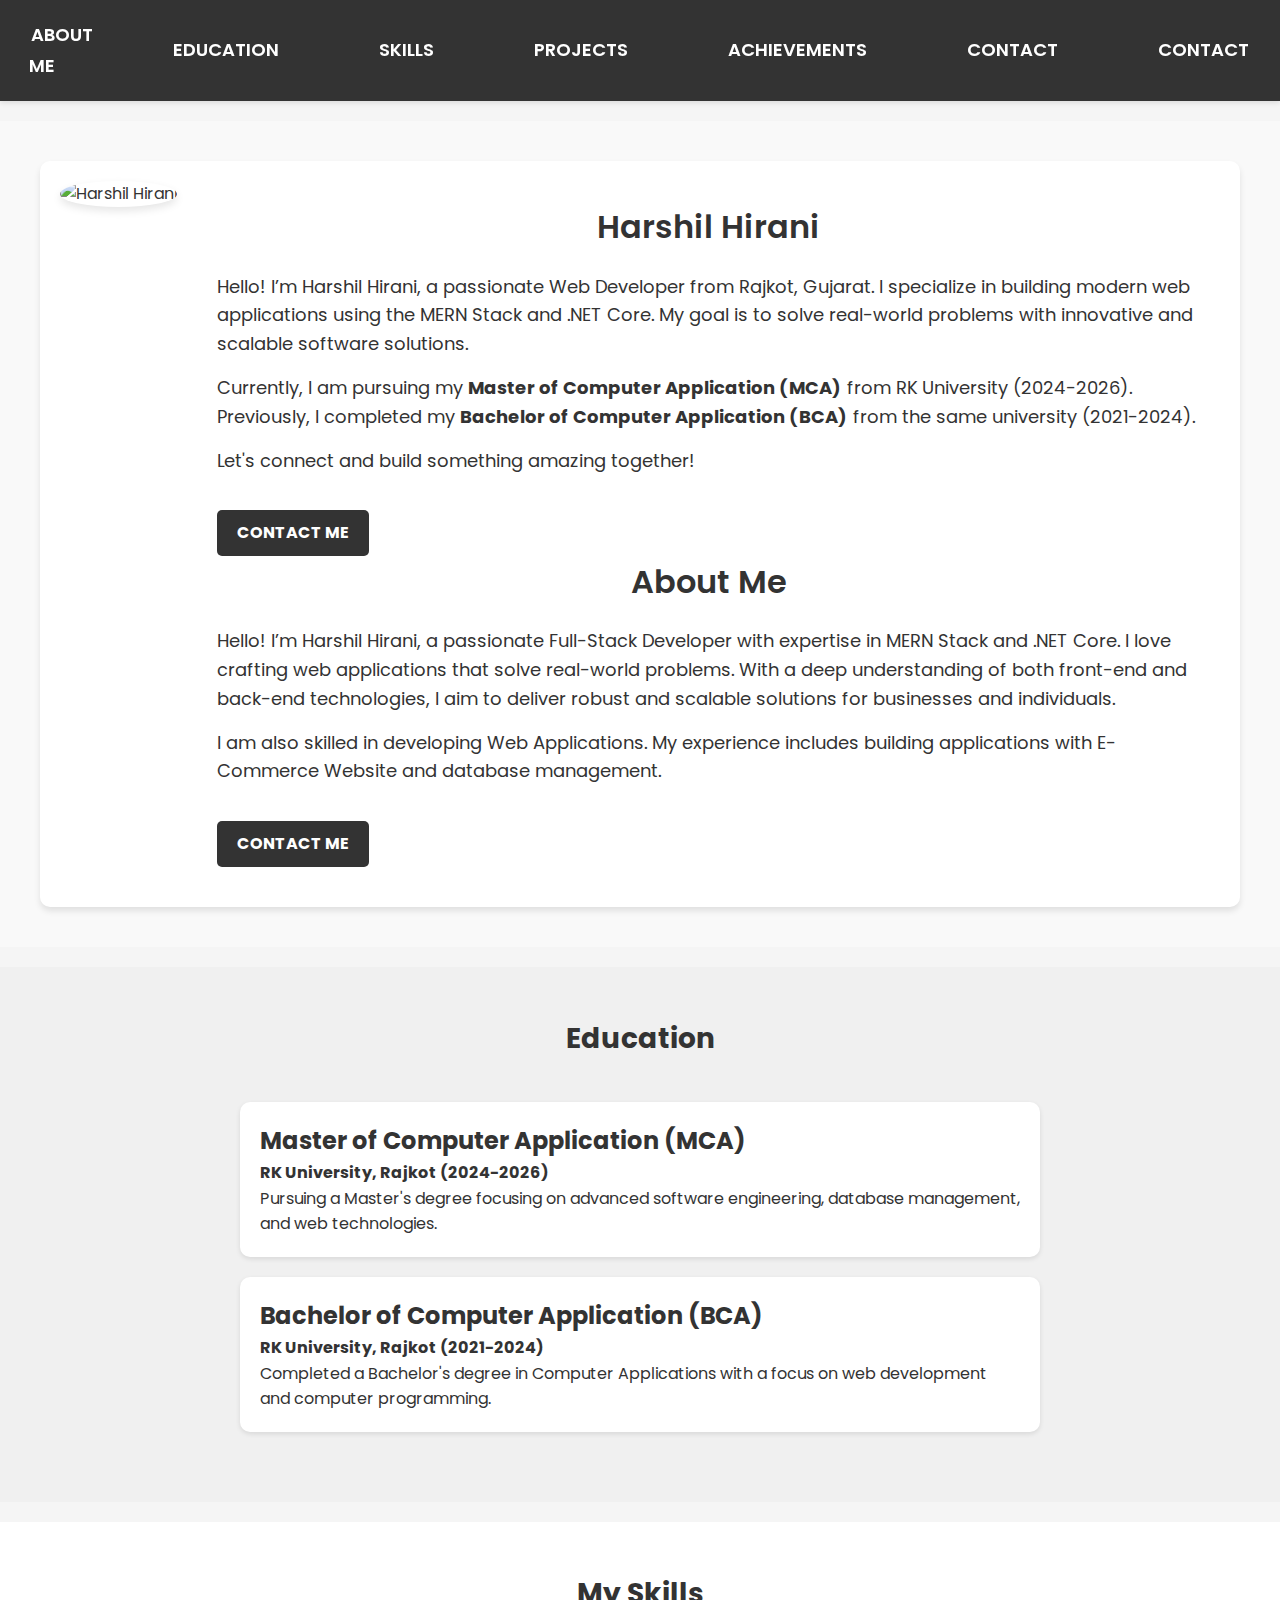
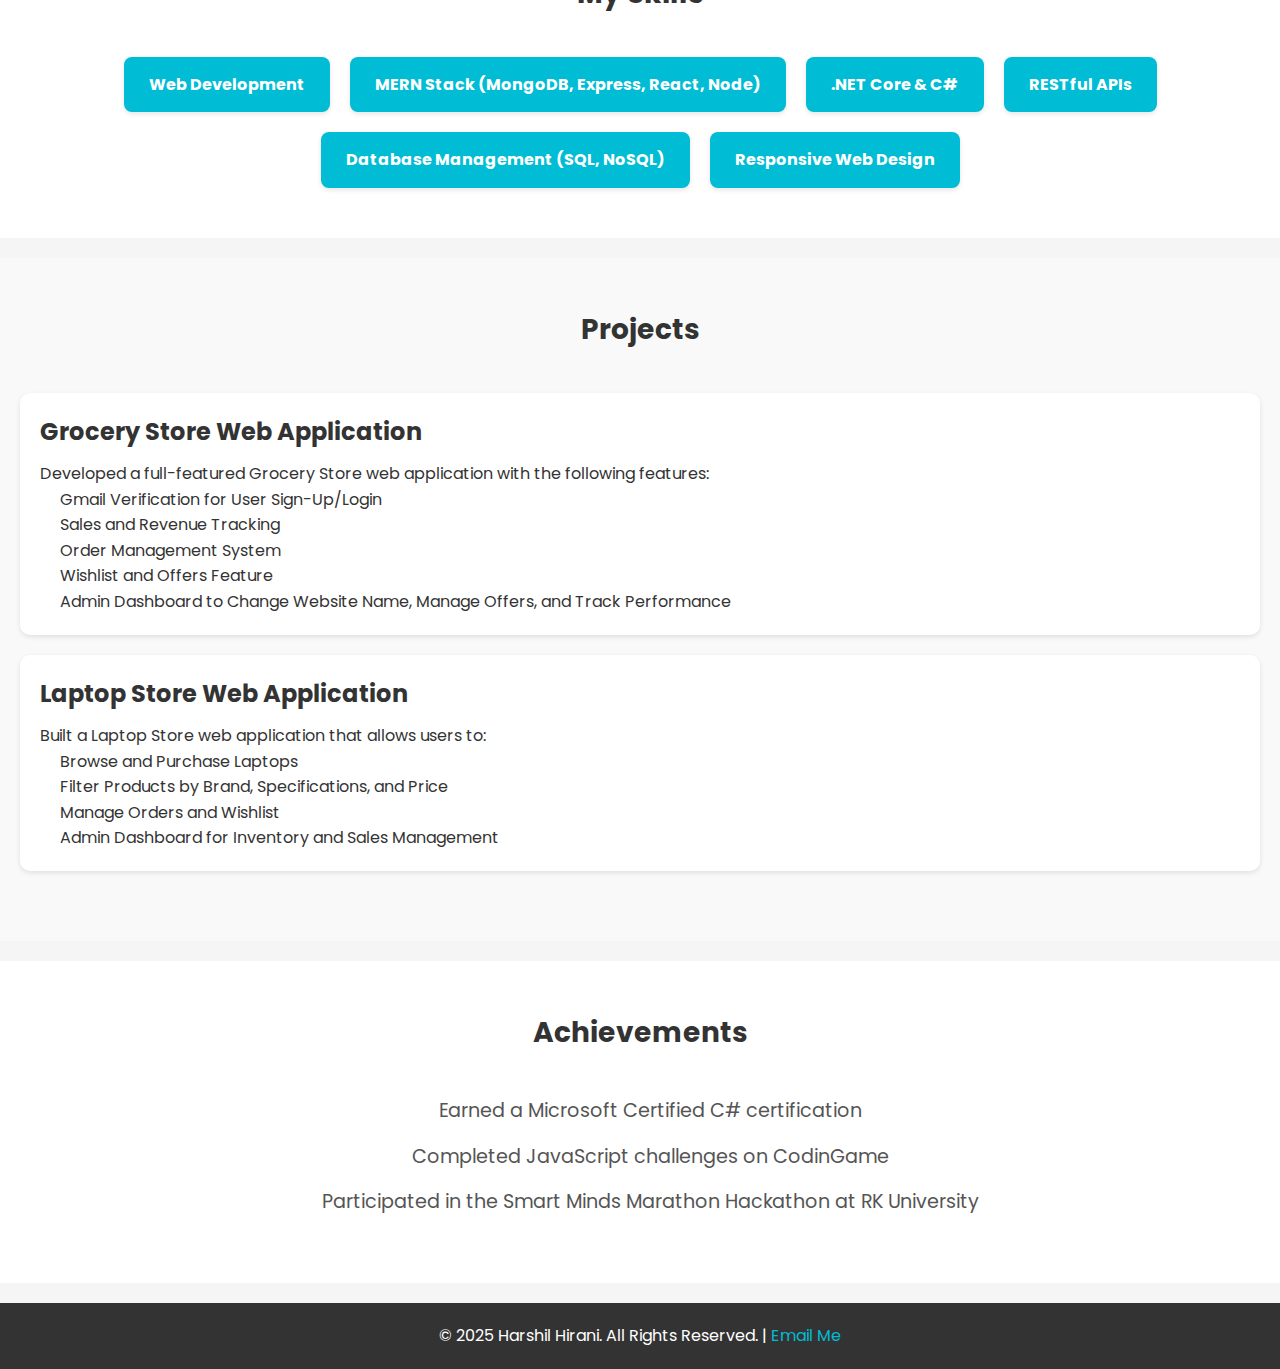
==== commit 83a4a116: "changes" ====
--- a/index.html
+++ b/index.html
@@ -4,7 +4,7 @@
     <meta charset="UTF-8">
     <meta name="viewport" content="width=device-width, initial-scale=1.0">
     <title>About Me - Harshil Hirani</title>
-    <link rel="stylesheet" href="about.css">
+    <link rel="stylesheet" href="style.css">
     <link rel="stylesheet" href="about.css">
     <link href="https://fonts.googleapis.com/css2?family=Poppins:wght@300;400;600&display=swap" rel="stylesheet">
 </head>
--- a/style.css
+++ b/style.css
@@ -0,0 +1,125 @@
+/* General Reset */
+* {
+    margin: 0;
+    padding: 0;
+    box-sizing: border-box;
+}
+
+/* Body Styling */
+body {
+    font-family: 'Poppins', sans-serif;
+    background-color: #f4f4f4;
+    color: #333;
+    line-height: 1.6;
+}
+
+/* Header Styling */
+header {
+    background-color: #333;
+    color: #fff;
+    padding: 20px 0;
+    text-align: center;
+}
+
+nav ul {
+    list-style: none;
+    display: flex;
+    justify-content: center;
+    gap: 20px;
+}
+
+nav ul li {
+    font-size: 1.2rem;
+}
+
+nav ul li a {
+    color: #fff;
+    text-decoration: none;
+    padding: 10px 20px;
+    font-weight: 600;
+    text-transform: uppercase;
+}
+
+nav ul li a:hover {
+    background-color: #444;
+    border-radius: 5px;
+}
+
+/* Footer Styling */
+footer {
+    background-color: #333;
+    color: #fff;
+    padding: 20px 0;
+    text-align: center;
+}
+
+/* Button Styling */
+.btn {
+    padding: 10px 20px;
+    background-color: #333;
+    color: #fff;
+    text-transform: uppercase;
+    font-weight: 600;
+    border: none;
+    border-radius: 5px;
+    cursor: pointer;
+}
+
+.btn:hover {
+    background-color: #444;
+}
+
+/* Section Styling */
+section {
+    padding: 60px 20px;
+    margin: 20px 0;
+    background-color: #fff;
+}
+
+/* Heading Styles */
+h2 {
+    font-size: 2.5rem;
+    margin-bottom: 20px;
+    text-align: center;
+}
+
+/* Layout and Container */
+.container {
+    width: 80%;
+    max-width: 1200px;
+    margin: 0 auto;
+}
+
+/* List Styling */
+ul {
+    list-style: none;
+    padding-left: 0;
+}
+
+/* Achievements Section Styling */
+.achievements-section ul {
+    padding-left: 0;
+    text-align: center;
+}
+
+.achievements-section ul li {
+    font-size: 1.2rem;
+    color: #555;
+    margin-bottom: 15px;
+}
+
+/* Responsive Design */
+@media (max-width: 768px) {
+    nav ul {
+        flex-direction: column;
+        gap: 10px;
+    }
+
+    .container {
+        width: 90%;
+    }
+
+    h2 {
+        font-size: 2rem;
+    }
+}
--- a/about.css
+++ b/about.css
@@ -1,300 +1,3 @@
-/* General Reset */
-* {
-    margin: 0;
-    padding: 0;
-    box-sizing: border-box;
-}
-
-/* Body Styling */
-body {
-    font-family: 'Poppins', sans-serif;
-    background-color: #f4f4f4;
-    color: #333;
-    line-height: 1.6;
-}
-
-/* About Section Styling */
-.about-section {
-    display: flex;
-    justify-content: center;
-    align-items: center;
-    padding: 60px 0;
-    background-color: #fff;
-}
-
-.about-card {
-    display: flex;
-    justify-content: space-between;
-    width: 80%;
-    max-width: 1200px;
-    box-shadow: 0 4px 8px rgba(0, 0, 0, 0.1);
-    padding: 40px;
-    border-radius: 10px;
-    background-color: #f9f9f9;
-}
-
-.about-image img {
-    border-radius: 50%;
-    width: 150px;
-    height: 150px;
-    object-fit: cover;
-    margin-right: 30px;
-}
-
-.about-content h2 {
-    font-size: 2.5rem;
-    margin-bottom: 20px;
-}
-
-.about-content p {
-    font-size: 1.2rem;
-    color: #555;
-    margin-bottom: 20px;
-}
-
-/* Education Section Styling */
-.education-section {
-    padding: 60px 20px;
-    background-color: #fff;
-}
-
-.education-list {
-    display: flex;
-    justify-content: space-around;
-    flex-wrap: wrap;
-    gap: 30px;
-}
-
-.education-item {
-    background-color: #f9f9f9;
-    padding: 20px;
-    width: 300px;
-    box-shadow: 0 4px 8px rgba(0, 0, 0, 0.1);
-    border-radius: 10px;
-}
-
-.education-item h3 {
-    font-size: 1.8rem;
-    margin-bottom: 10px;
-}
-
-.education-item p {
-    font-size: 1.1rem;
-    color: #555;
-}
-
-/* Skills Section Styling */
-.skills-section {
-    padding: 60px 20px;
-    background-color: #f4f4f4;
-}
-
-.skills-container {
-    display: flex;
-    justify-content: center;
-    gap: 20px;
-    flex-wrap: wrap;
-}
-
-.skill-card {
-    background-color: #fff;
-    padding: 20px;
-    width: 250px;
-    box-shadow: 0 4px 8px rgba(0, 0, 0, 0.1);
-    text-align: center;
-    font-size: 1.2rem;
-    border-radius: 8px;
-    transition: transform 0.3s ease-in-out;
-}
-
-.skill-card:hover {
-    transform: scale(1.05);
-}
-
-/* Projects Section Styling */
-.projects-section {
-    padding: 60px 20px;
-    background-color: #fff;
-}
-
-.projects-section h2 {
-    font-size: 2.5rem;
-    margin-bottom: 20px;
-    text-align: center;
-}
-
-.project {
-    background-color: #f9f9f9;
-    padding: 20px;
-    margin-bottom: 30px;
-    box-shadow: 0 4px 8px rgba(0, 0, 0, 0.1);
-    border-radius: 10px;
-}
-
-.project h3 {
-    font-size: 2rem;
-    margin-bottom: 15px;
-}
-
-.project p {
-    font-size: 1.1rem;
-    color: #555;
-}
-
-.project ul {
-    list-style-type: disc;
-    padding-left: 20px;
-}
-
-.project ul li {
-    font-size: 1rem;
-    color: #555;
-}
-
-/* Achievements Section Styling */
-.achievements-section {
-    padding: 60px 20px;
-    background-color: #f4f4f4;
-}
-
-.achievements-section h2 {
-    font-size: 2.5rem;
-    margin-bottom: 20px;
-    text-align: center;
-}
-
-.achievements-section ul {
-    list-style-type: none;
-    padding-left: 0;
-    text-align: center;
-}
-
-.achievements-section ul li {
-    font-size: 1.2rem;
-    color: #555;
-    margin-bottom: 15px;
-}
-
-/* Footer Styling */
-.footer {
-    background-color: #333;
-    color: #fff;
-    padding: 20px 0;
-    text-align: center;
-}
-
-.footer a {
-    color: #fff;
-    text-decoration: none;
-}
-
-.footer a:hover {
-    text-decoration: underline;
-}
-
-/* Responsive Design */
-@media (max-width: 768px) {
-    .about-section,
-    .skills-section,
-    .projects-section,
-    .education-section {
-        padding: 40px 20px;
-    }
-
-    .about-card {
-        flex-direction: column;
-        align-items: center;
-        text-align: center;
-    }
-
-    .about-image img {
-        width: 120px;
-        height: 120px;
-        margin-bottom: 20px;
-    }
-
-    .skills-container {
-        flex-direction: column;
-        align-items: center;
-    }
-
-    .skill-card {
-        width: 200px;
-        margin-bottom: 20px;
-    }
-
-    .education-list {
-        flex-direction: column;
-        align-items: center;
-    }
-
-    .education-item {
-        width: 80%;
-        margin-bottom: 20px;
-    }
-
-    .project {
-        width: 90%;
-        margin-bottom: 20px;
-    }
-}
-
-/* Reset some default browser styles */
-body, ul, li, a {
-    margin: 0;
-    padding: 0;
-    list-style: none;
-    text-decoration: none;
-}
-
-/* General Styles */
-body {
-    font-family: 'Poppins', sans-serif;
-    background-color: #f5f5f5;
-}
-
-/* Header Navigation Styling */
-.main-header {
-    background-color: #333;
-    padding: 15px 20px;
-    position: sticky;
-    top: 0;
-    z-index: 1000;
-    box-shadow: 0 2px 5px rgba(0, 0, 0, 0.1);
-}
-
-.main-header nav ul {
-    display: flex;
-    justify-content: center;
-    align-items: center;
-}
-
-.main-header nav ul li {
-    margin: 0 15px;
-}
-
-.main-header nav ul li a {
-    color: #ffffff;
-    font-weight: 600;
-    font-size: 16px;
-    transition: color 0.3s ease;
-}
-
-.main-header nav ul li a:hover {
-    color: #00bcd4;
-}
-
-/* Responsive Design for Mobile Screens */
-@media (max-width: 768px) {
-    .main-header nav ul {
-        flex-direction: column;
-        align-items: flex-start;
-    }
-
-    .main-header nav ul li {
-        margin: 10px 0;
-    }
-}
 /* Reset some default browser styles */
 body, ul, li, a {
     margin: 0;
@@ -525,3 +228,86 @@
     }
 }
 
+/* Styling for the About Section Image */
+.about-image img {
+    width: 100%;
+    max-width: 350px;
+    height: auto;
+    border-radius: 15px;
+    box-shadow: 0 4px 8px rgba(0, 0, 0, 0.1);
+}
+
+/* For larger screens, increase the image size */
+@media (min-width: 1024px) {
+    .about-image img {
+        max-width: 450px;
+    }
+}
+
+/* About Section Styling */
+/* About Section Styling */
+.about-section {
+    display: flex;
+    justify-content: space-between;
+    align-items: center;
+    padding: 40px;
+    background-color: #f9f9f9;
+}
+
+.about-card {
+    display: flex;
+    flex-wrap: wrap;
+    max-width: 1200px;
+    margin: 0 auto;
+    background: #fff;
+    padding: 20px;
+    border-radius: 10px;
+    box-shadow: 0 4px 6px rgba(0, 0, 0, 0.1);
+}
+
+.about-image img {
+    max-width: 300px;
+    border-radius: 50%;
+    margin-right: 20px;
+}
+
+.about-content {
+    flex: 1;
+}
+
+.about-content h2 {
+    font-size: 32px;
+    margin-bottom: 20px;
+    font-weight: 600;
+}
+
+.about-content p {
+    margin-bottom: 15px;
+    line-height: 1.6;
+    font-size: 18px;
+    color: #333;
+}
+
+.about-content .btn {
+    display: inline-block;
+    padding: 10px 20px;
+    background-color: #333;
+    color: #fff;
+    text-decoration: none;
+    border-radius: 5px;
+    margin-top: 20px;
+    font-size: 16px;
+}
+/* Responsive Design */
+@media (max-width: 768px) {
+    .about-section {
+        flex-direction: column;
+        align-items: flex-start;
+    }
+
+    .about-image img {
+        margin-right: 0;
+        margin-bottom: 20px;
+        max-width: 100%;
+    }
+}
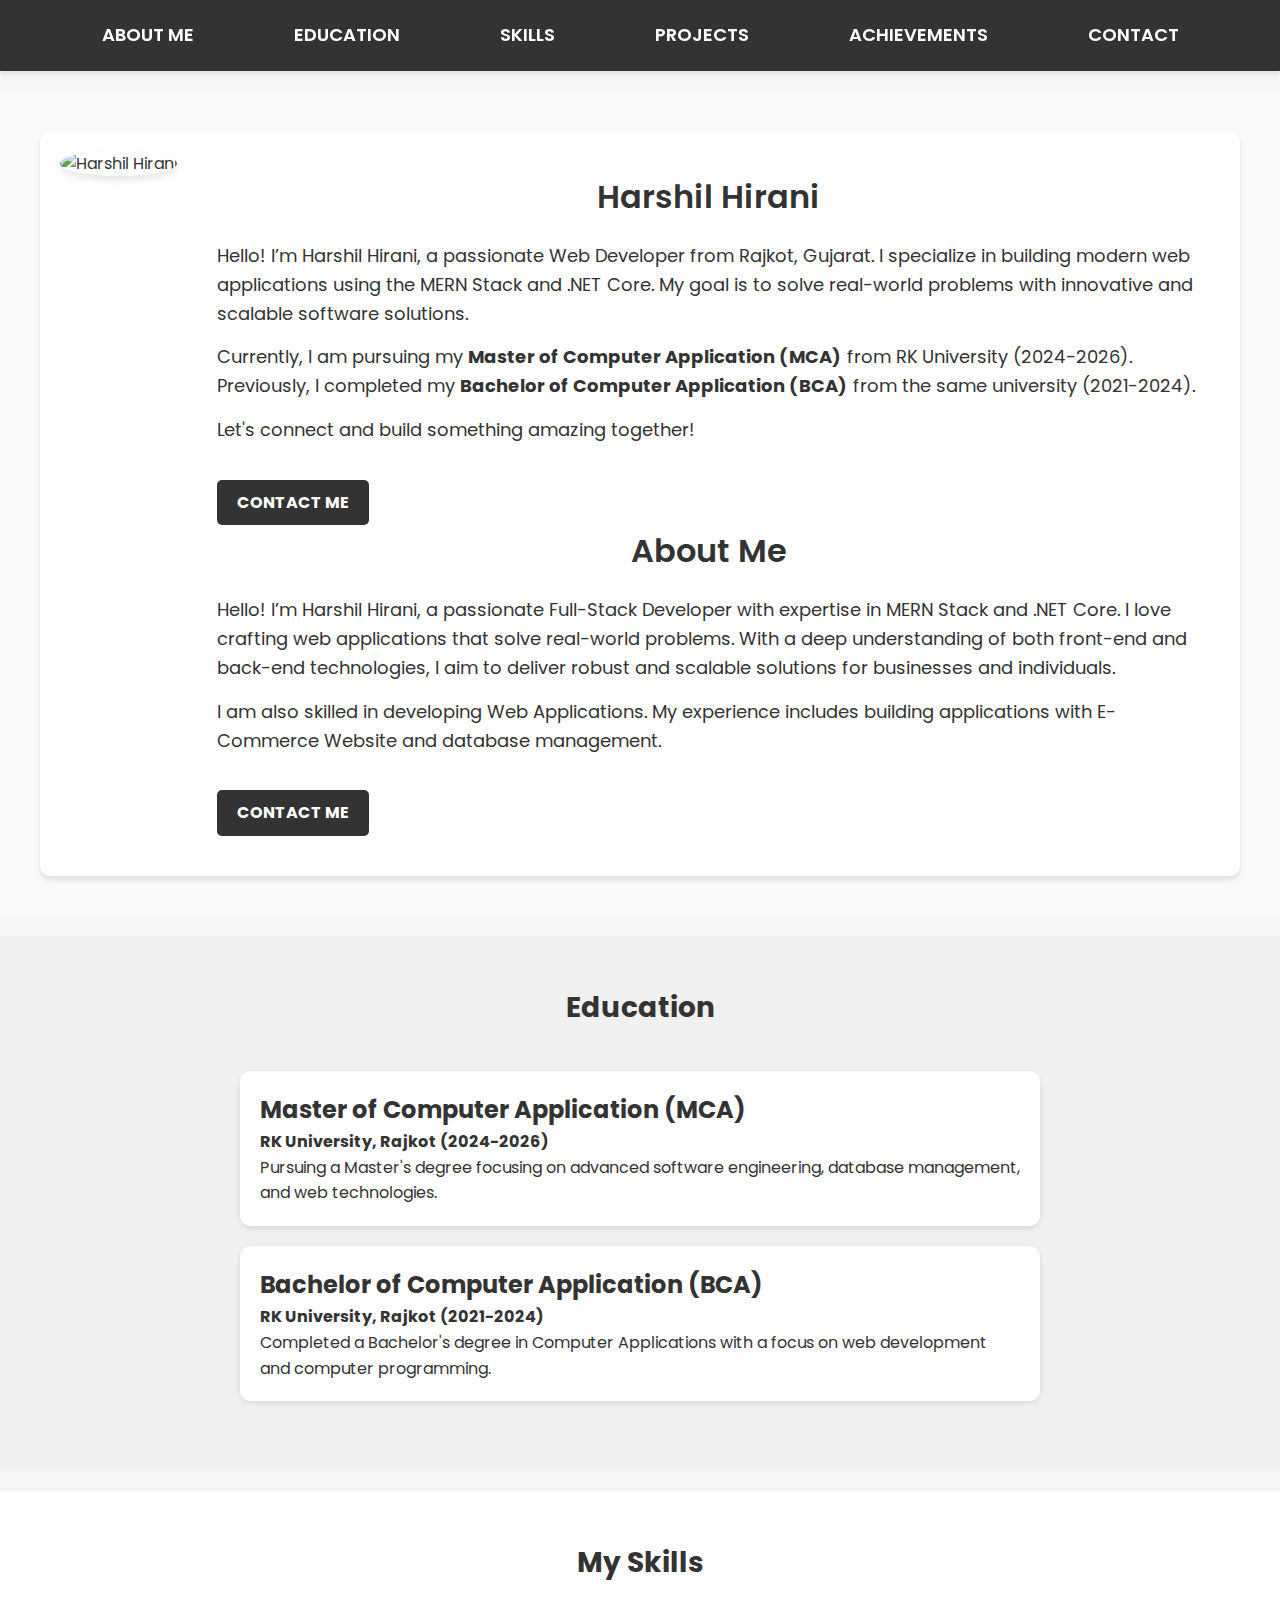
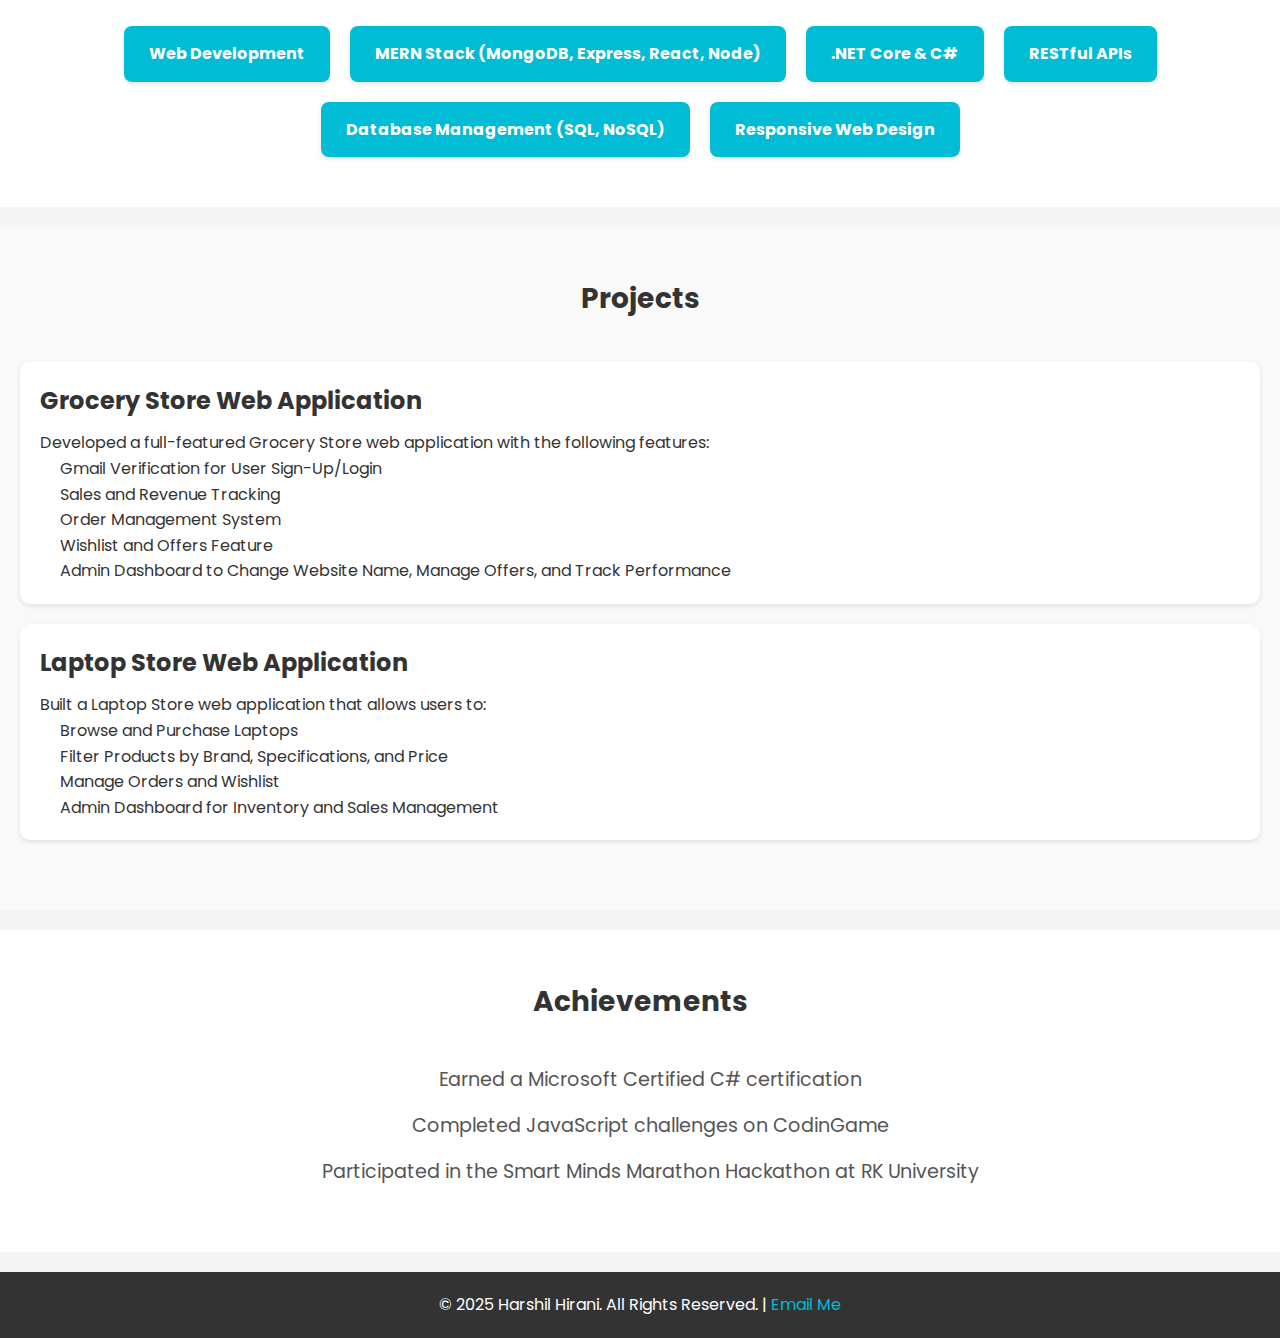
==== commit a58742a3: "changes" ====
--- a/index.html
+++ b/index.html
@@ -18,7 +18,6 @@
                 <li><a href="#skills-section">Skills</a></li>
                 <li><a href="#projects-section">Projects</a></li>
                 <li><a href="#achievements-section">Achievements</a></li>
-                <li><a href="mailto:harshil@example.com">Contact</a></li>
                 <li><a href="mailto:harshilhiranipatel007@gmail.com">Contact</a></li>
             </ul>
         </nav>
